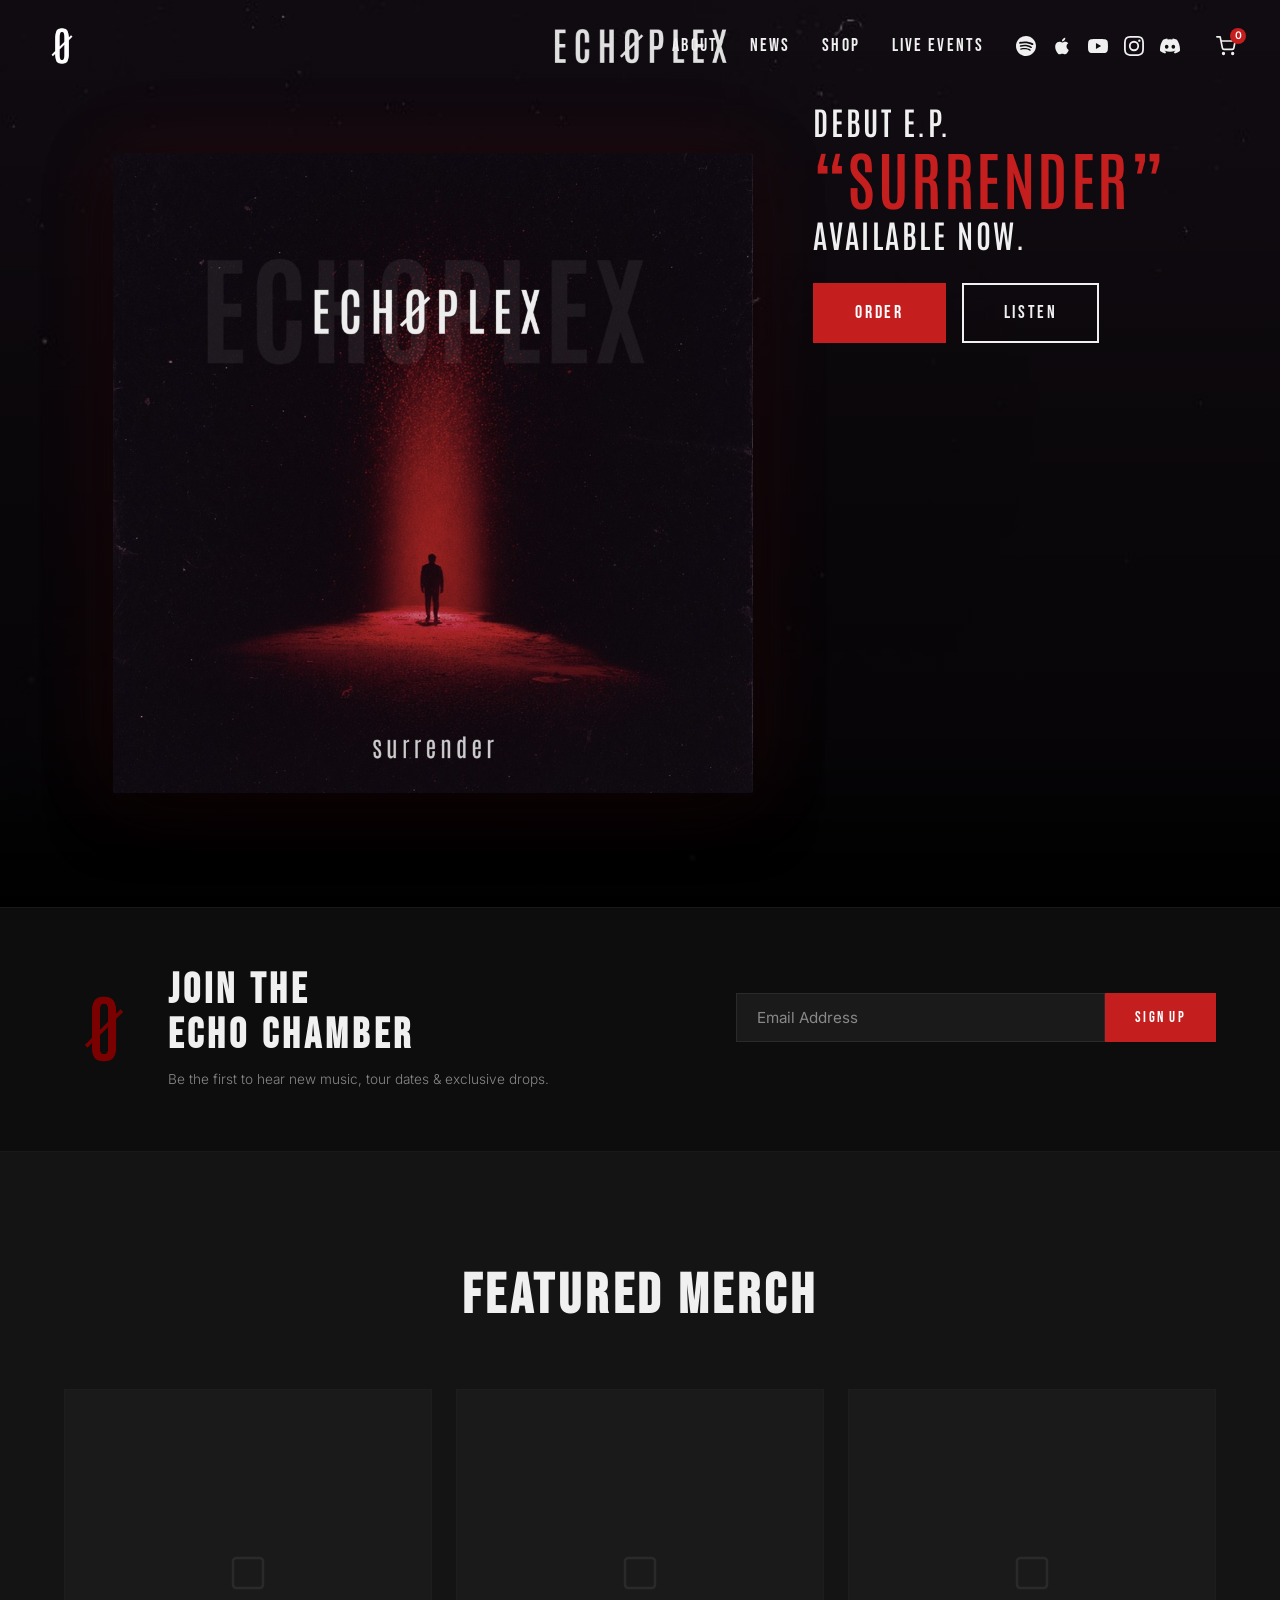
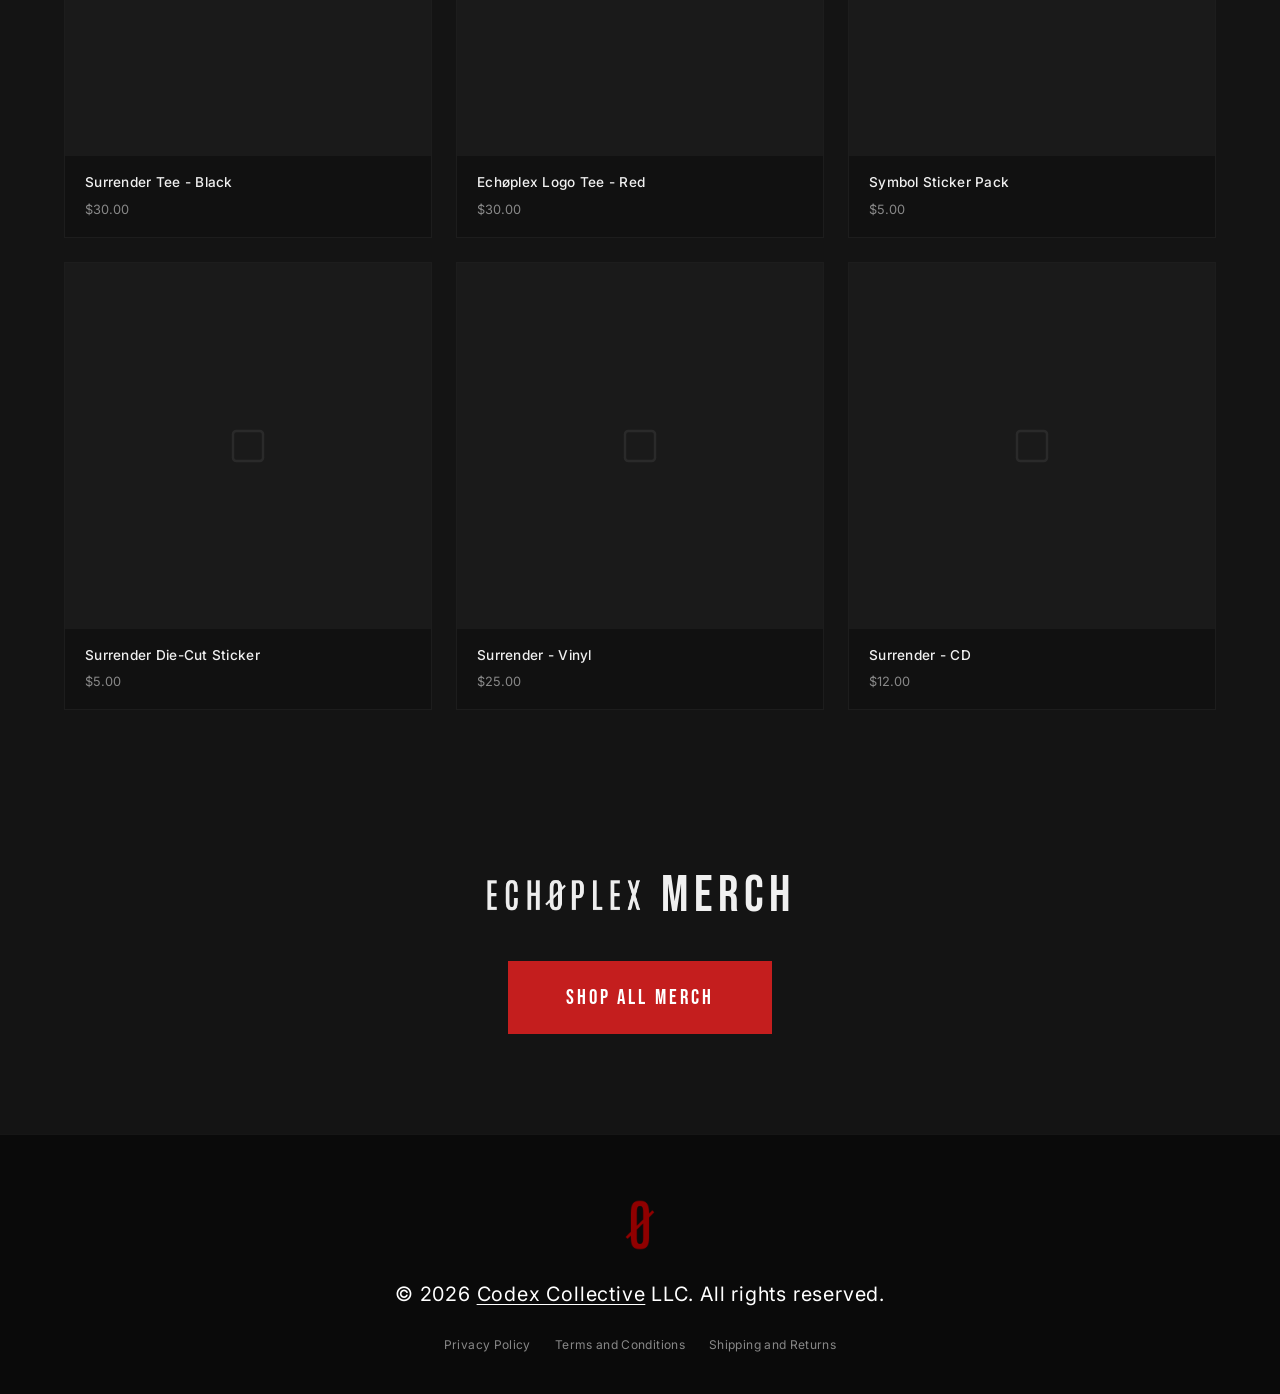
==== index.html @ 944c0898 "Update Discord links to Echo Chamber invite Co-authored-by: Cursor <cursoragent@cursor.com>" ====
<!DOCTYPE html>
<html lang="en">
<head>
  <meta charset="UTF-8">
  <meta name="viewport" content="width=device-width, initial-scale=1.0">
  <title>ECHØPLEX | Official Website</title>
  <meta name="description" content="ECHØPLEX - Debut E.P. 'Surrender' available now.">
  <link rel="icon" type="image/png" href="assets/symbol-logo.png">
  <link rel="preconnect" href="https://fonts.googleapis.com">
  <link rel="preconnect" href="https://fonts.gstatic.com" crossorigin>
  <link href="https://fonts.googleapis.com/css2?family=Antonio:wght@400;500;600;700&family=Inter:wght@300;400;500;600;700&family=Bebas+Neue&display=swap" rel="stylesheet">
  <link rel="stylesheet" href="css/style.css">
</head>
<body>

  <!-- Navigation -->
  <nav class="nav" id="nav">
    <div class="nav__logo">
      <a href="#"><img src="assets/symbol-logo.png" alt="Echøplex Symbol" class="nav__symbol"></a>
    </div>
    <div class="nav__center">
      <a href="#"><img src="assets/band-logo.png" alt="ECHØPLEX" class="nav__band-logo"></a>
    </div>
    <div class="nav__right">
      <ul class="nav__links">
        <li><a href="#" data-page="about">About</a></li>
        <li><a href="#" data-page="news">News</a></li>
        <li><a href="#" data-page="shop">Shop</a></li>
        <li><a href="#" data-page="events">Live Events</a></li>
      </ul>
      <div class="nav__socials">
        <a href="https://open.spotify.com/album/38xarzu0o4qIQT37YYgHBw" target="_blank" rel="noopener" aria-label="Spotify">
          <svg viewBox="0 0 24 24" fill="currentColor" width="20" height="20"><path d="M12 0C5.4 0 0 5.4 0 12s5.4 12 12 12 12-5.4 12-12S18.66 0 12 0zm5.521 17.34c-.24.359-.66.48-1.021.24-2.82-1.74-6.36-2.101-10.561-1.141-.418.122-.779-.179-.899-.539-.12-.421.18-.78.54-.9 4.56-1.021 8.52-.6 11.64 1.32.42.18.479.659.301 1.02zm1.44-3.3c-.301.42-.841.6-1.262.3-3.239-1.98-8.159-2.58-11.939-1.38-.479.12-1.02-.12-1.14-.6-.12-.48.12-1.021.6-1.141C9.6 9.9 15 10.561 18.72 12.84c.361.181.54.78.241 1.2zm.12-3.36C15.24 8.4 8.82 8.16 5.16 9.301c-.6.179-1.2-.181-1.38-.721-.18-.601.18-1.2.72-1.381 4.26-1.26 11.28-1.02 15.721 1.621.539.3.719 1.02.419 1.56-.299.421-1.02.599-1.559.3z"/></svg>
        </a>
        <a href="https://music.apple.com/us/album/surrender-ep/1879483796" target="_blank" rel="noopener" aria-label="Apple Music">
          <svg viewBox="0 0 24 24" fill="currentColor" width="20" height="20"><path d="M18.71 19.5c-.83 1.24-1.71 2.45-3.05 2.47-1.34.03-1.77-.79-3.29-.79-1.53 0-2 .77-3.27.82-1.31.05-2.3-1.32-3.14-2.53C4.25 17 2.94 12.45 4.7 9.39c.87-1.52 2.43-2.48 4.12-2.51 1.28-.02 2.5.87 3.29.87.78 0 2.26-1.07 3.8-.91.65.03 2.47.26 3.64 1.98-.09.06-2.17 1.28-2.15 3.81.03 3.02 2.65 4.03 2.68 4.04-.03.07-.42 1.44-1.38 2.83M13 3.5c.73-.83 1.94-1.46 2.94-1.5.13 1.17-.34 2.35-1.04 3.19-.69.85-1.83 1.51-2.95 1.42-.15-1.15.41-2.35 1.05-3.11z"/></svg>
        </a>
        <a href="https://www.youtube.com/@echoplex_music" target="_blank" rel="noopener" aria-label="YouTube">
          <svg viewBox="0 0 24 24" fill="currentColor" width="20" height="20"><path d="M23.498 6.186a3.016 3.016 0 00-2.122-2.136C19.505 3.545 12 3.545 12 3.545s-7.505 0-9.377.505A3.017 3.017 0 00.502 6.186C0 8.07 0 12 0 12s0 3.93.502 5.814a3.016 3.016 0 002.122 2.136c1.871.505 9.376.505 9.376.505s7.505 0 9.377-.505a3.015 3.015 0 002.122-2.136C24 15.93 24 12 24 12s0-3.93-.502-5.814zM9.545 15.568V8.432L15.818 12l-6.273 3.568z"/></svg>
        </a>
        <a href="https://www.instagram.com/echoplexmusicofficial/" target="_blank" rel="noopener" aria-label="Instagram">
          <svg viewBox="0 0 24 24" fill="currentColor" width="20" height="20"><path d="M12 2.163c3.204 0 3.584.012 4.85.07 3.252.148 4.771 1.691 4.919 4.919.058 1.265.069 1.645.069 4.849 0 3.205-.012 3.584-.069 4.849-.149 3.225-1.664 4.771-4.919 4.919-1.266.058-1.644.07-4.85.07-3.204 0-3.584-.012-4.849-.07-3.26-.149-4.771-1.699-4.919-4.92-.058-1.265-.07-1.644-.07-4.849 0-3.204.013-3.583.07-4.849.149-3.227 1.664-4.771 4.919-4.919 1.266-.057 1.645-.069 4.849-.069zM12 0C8.741 0 8.333.014 7.053.072 2.695.272.273 2.69.073 7.052.014 8.333 0 8.741 0 12c0 3.259.014 3.668.072 4.948.2 4.358 2.618 6.78 6.98 6.98C8.333 23.986 8.741 24 12 24c3.259 0 3.668-.014 4.948-.072 4.354-.2 6.782-2.618 6.979-6.98.059-1.28.073-1.689.073-4.948 0-3.259-.014-3.667-.072-4.947-.196-4.354-2.617-6.78-6.979-6.98C15.668.014 15.259 0 12 0zm0 5.838a6.162 6.162 0 100 12.324 6.162 6.162 0 000-12.324zM12 16a4 4 0 110-8 4 4 0 010 8zm6.406-11.845a1.44 1.44 0 100 2.881 1.44 1.44 0 000-2.881z"/></svg>
        </a>
        <a href="https://discord.gg/36GF5dfZ" target="_blank" rel="noopener" aria-label="Discord">
          <svg viewBox="0 0 24 24" fill="currentColor" width="20" height="20"><path d="M20.317 4.37a19.791 19.791 0 00-4.885-1.515.074.074 0 00-.079.037c-.21.375-.444.864-.608 1.25a18.27 18.27 0 00-5.487 0 12.64 12.64 0 00-.617-1.25.077.077 0 00-.079-.037A19.736 19.736 0 003.677 4.37a.07.07 0 00-.032.027C.533 9.046-.32 13.58.099 18.057a.082.082 0 00.031.057 19.9 19.9 0 005.993 3.03.078.078 0 00.084-.028c.462-.63.874-1.295 1.226-1.994a.076.076 0 00-.041-.106 13.107 13.107 0 01-1.872-.892.077.077 0 01-.008-.128 10.2 10.2 0 00.372-.292.074.074 0 01.077-.01c3.928 1.793 8.18 1.793 12.062 0a.074.074 0 01.078.01c.12.098.246.198.373.292a.077.077 0 01-.006.127 12.299 12.299 0 01-1.873.892.077.077 0 00-.041.107c.36.698.772 1.362 1.225 1.993a.076.076 0 00.084.028 19.839 19.839 0 006.002-3.03.077.077 0 00.032-.054c.5-5.177-.838-9.674-3.549-13.66a.061.061 0 00-.031-.03zM8.02 15.33c-1.183 0-2.157-1.085-2.157-2.419 0-1.333.956-2.419 2.157-2.419 1.21 0 2.176 1.096 2.157 2.42 0 1.333-.956 2.418-2.157 2.418zm7.975 0c-1.183 0-2.157-1.085-2.157-2.419 0-1.333.955-2.419 2.157-2.419 1.21 0 2.176 1.096 2.157 2.42 0 1.333-.946 2.418-2.157 2.418z"/></svg>
        </a>
      </div>
      <button class="nav__cart" id="cartToggle" aria-label="Shopping cart">
        <svg viewBox="0 0 24 24" fill="none" stroke="currentColor" stroke-width="2" stroke-linecap="round" stroke-linejoin="round" width="20" height="20"><circle cx="9" cy="21" r="1"/><circle cx="20" cy="21" r="1"/><path d="M1 1h4l2.68 13.39a2 2 0 002 1.61h9.72a2 2 0 002-1.61L23 6H6"/></svg>
        <span class="nav__cart-count" id="cartCount">0</span>
      </button>
      <button class="nav__hamburger" id="hamburger" aria-label="Toggle menu">
        <span></span>
        <span></span>
        <span></span>
      </button>
    </div>
  </nav>

  <!-- Mobile Menu Overlay -->
  <div class="mobile-menu" id="mobileMenu">
    <ul class="mobile-menu__links">
      <li><a href="#" data-page="about">About</a></li>
      <li><a href="#" data-page="news">News</a></li>
      <li><a href="#" data-page="shop">Shop</a></li>
      <li><a href="#" data-page="events">Live Events</a></li>
    </ul>
    <div class="mobile-menu__socials">
      <a href="https://open.spotify.com/album/38xarzu0o4qIQT37YYgHBw" target="_blank" rel="noopener" aria-label="Spotify">
        <svg viewBox="0 0 24 24" fill="currentColor" width="28" height="28"><path d="M12 0C5.4 0 0 5.4 0 12s5.4 12 12 12 12-5.4 12-12S18.66 0 12 0zm5.521 17.34c-.24.359-.66.48-1.021.24-2.82-1.74-6.36-2.101-10.561-1.141-.418.122-.779-.179-.899-.539-.12-.421.18-.78.54-.9 4.56-1.021 8.52-.6 11.64 1.32.42.18.479.659.301 1.02zm1.44-3.3c-.301.42-.841.6-1.262.3-3.239-1.98-8.159-2.58-11.939-1.38-.479.12-1.02-.12-1.14-.6-.12-.48.12-1.021.6-1.141C9.6 9.9 15 10.561 18.72 12.84c.361.181.54.78.241 1.2zm.12-3.36C15.24 8.4 8.82 8.16 5.16 9.301c-.6.179-1.2-.181-1.38-.721-.18-.601.18-1.2.72-1.381 4.26-1.26 11.28-1.02 15.721 1.621.539.3.719 1.02.419 1.56-.299.421-1.02.599-1.559.3z"/></svg>
      </a>
      <a href="https://music.apple.com/us/album/surrender-ep/1879483796" target="_blank" rel="noopener" aria-label="Apple Music">
        <svg viewBox="0 0 24 24" fill="currentColor" width="28" height="28"><path d="M18.71 19.5c-.83 1.24-1.71 2.45-3.05 2.47-1.34.03-1.77-.79-3.29-.79-1.53 0-2 .77-3.27.82-1.31.05-2.3-1.32-3.14-2.53C4.25 17 2.94 12.45 4.7 9.39c.87-1.52 2.43-2.48 4.12-2.51 1.28-.02 2.5.87 3.29.87.78 0 2.26-1.07 3.8-.91.65.03 2.47.26 3.64 1.98-.09.06-2.17 1.28-2.15 3.81.03 3.02 2.65 4.03 2.68 4.04-.03.07-.42 1.44-1.38 2.83M13 3.5c.73-.83 1.94-1.46 2.94-1.5.13 1.17-.34 2.35-1.04 3.19-.69.85-1.83 1.51-2.95 1.42-.15-1.15.41-2.35 1.05-3.11z"/></svg>
      </a>
      <a href="https://www.youtube.com/@echoplex_music" target="_blank" rel="noopener" aria-label="YouTube">
        <svg viewBox="0 0 24 24" fill="currentColor" width="28" height="28"><path d="M23.498 6.186a3.016 3.016 0 00-2.122-2.136C19.505 3.545 12 3.545 12 3.545s-7.505 0-9.377.505A3.017 3.017 0 00.502 6.186C0 8.07 0 12 0 12s0 3.93.502 5.814a3.016 3.016 0 002.122 2.136c1.871.505 9.376.505 9.376.505s7.505 0 9.377-.505a3.015 3.015 0 002.122-2.136C24 15.93 24 12 24 12s0-3.93-.502-5.814zM9.545 15.568V8.432L15.818 12l-6.273 3.568z"/></svg>
      </a>
      <a href="https://www.instagram.com/echoplexmusicofficial/" target="_blank" rel="noopener" aria-label="Instagram">
        <svg viewBox="0 0 24 24" fill="currentColor" width="28" height="28"><path d="M12 2.163c3.204 0 3.584.012 4.85.07 3.252.148 4.771 1.691 4.919 4.919.058 1.265.069 1.645.069 4.849 0 3.205-.012 3.584-.069 4.849-.149 3.225-1.664 4.771-4.919 4.919-1.266.058-1.644.07-4.85.07-3.204 0-3.584-.012-4.849-.07-3.26-.149-4.771-1.699-4.919-4.92-.058-1.265-.07-1.644-.07-4.849 0-3.204.013-3.583.07-4.849.149-3.227 1.664-4.771 4.919-4.919 1.266-.057 1.645-.069 4.849-.069zM12 0C8.741 0 8.333.014 7.053.072 2.695.272.273 2.69.073 7.052.014 8.333 0 8.741 0 12c0 3.259.014 3.668.072 4.948.2 4.358 2.618 6.78 6.98 6.98C8.333 23.986 8.741 24 12 24c3.259 0 3.668-.014 4.948-.072 4.354-.2 6.782-2.618 6.979-6.98.059-1.28.073-1.689.073-4.948 0-3.259-.014-3.667-.072-4.947-.196-4.354-2.617-6.78-6.979-6.98C15.668.014 15.259 0 12 0zm0 5.838a6.162 6.162 0 100 12.324 6.162 6.162 0 000-12.324zM12 16a4 4 0 110-8 4 4 0 010 8zm6.406-11.845a1.44 1.44 0 100 2.881 1.44 1.44 0 000-2.881z"/></svg>
      </a>
      <a href="https://discord.gg/36GF5dfZ" target="_blank" rel="noopener" aria-label="Discord">
        <svg viewBox="0 0 24 24" fill="currentColor" width="28" height="28"><path d="M20.317 4.37a19.791 19.791 0 00-4.885-1.515.074.074 0 00-.079.037c-.21.375-.444.864-.608 1.25a18.27 18.27 0 00-5.487 0 12.64 12.64 0 00-.617-1.25.077.077 0 00-.079-.037A19.736 19.736 0 003.677 4.37a.07.07 0 00-.032.027C.533 9.046-.32 13.58.099 18.057a.082.082 0 00.031.057 19.9 19.9 0 005.993 3.03.078.078 0 00.084-.028c.462-.63.874-1.295 1.226-1.994a.076.076 0 00-.041-.106 13.107 13.107 0 01-1.872-.892.077.077 0 01-.008-.128 10.2 10.2 0 00.372-.292.074.074 0 01.077-.01c3.928 1.793 8.18 1.793 12.062 0a.074.074 0 01.078.01c.12.098.246.198.373.292a.077.077 0 01-.006.127 12.299 12.299 0 01-1.873.892.077.077 0 00-.041.107c.36.698.772 1.362 1.225 1.993a.076.076 0 00.084.028 19.839 19.839 0 006.002-3.03.077.077 0 00.032-.054c.5-5.177-.838-9.674-3.549-13.66a.061.061 0 00-.031-.03zM8.02 15.33c-1.183 0-2.157-1.085-2.157-2.419 0-1.333.956-2.419 2.157-2.419 1.21 0 2.176 1.096 2.157 2.42 0 1.333-.956 2.418-2.157 2.418zm7.975 0c-1.183 0-2.157-1.085-2.157-2.419 0-1.333.955-2.419 2.157-2.419 1.21 0 2.176 1.096 2.157 2.42 0 1.333-.946 2.418-2.157 2.418z"/></svg>
      </a>
    </div>
  </div>

  <!-- ==================== HOMEPAGE ==================== -->
  <div id="homePage">

  <!-- Hero Section -->
  <section class="hero" id="hero">
    <div class="hero__bg">
      <img src="assets/hero-bg.png" alt="" class="hero__bg-img">
      <div class="hero__overlay"></div>
    </div>
    <div class="hero__content">
      <div class="hero__album">
        <img src="assets/album-cover.png" alt="Surrender E.P." class="hero__album-art">
      </div>
      <div class="hero__info">
        <p class="hero__callout">Debut E.P.<br><span class="hero__callout-title">&ldquo;Surrender&rdquo;</span><br>Available Now.</p>
        <div class="hero__buttons">
          <a href="#" class="btn btn--primary btn--pulse" data-page="shop">Order</a>
          <a href="https://lnk.to/echoplex-surrender" target="_blank" rel="noopener" class="btn btn--outline">Listen</a>
        </div>
        <div class="hero__spotify" id="media">
          <iframe style="border-radius:8px" src="https://open.spotify.com/embed/album/38xarzu0o4qIQT37YYgHBw?utm_source=generator&theme=0" width="100%" height="460" frameBorder="0" allowfullscreen="" allow="autoplay; clipboard-write; encrypted-media; fullscreen; picture-in-picture" loading="lazy"></iframe>
        </div>
      </div>
    </div>
  </section>

  <!-- Echo Chamber - Email Signup -->
  <section class="signup" id="signup">
    <div class="container">
      <div class="signup__inner">
        <div class="signup__left">
          <img src="assets/64tetra.png" alt="" class="signup__icon">
          <div class="signup__text">
            <h2 class="signup__title">Join the<br>Echo Chamber</h2>
            <p class="signup__subtitle">Be the first to hear new music, tour dates & exclusive drops.</p>
          </div>
        </div>
        <div class="signup__right">
          <form class="signup__form" id="signupForm">
            <div class="signup__form-row">
              <input type="email" placeholder="Email Address" class="signup__input" required>
              <button type="submit" class="btn btn--primary btn--sm">Sign Up</button>
            </div>
          </form>
          <p class="signup__confirmation" id="signupConfirmation">Welcome to the Echo Chamber.</p>
        </div>
      </div>
    </div>
  </section>

  <!-- Featured Merch -->
  <section class="merch" id="featuredMerch">
    <div class="container">
      <h2 class="section-title">Featured Merch</h2>
      <div class="merch__grid" id="featuredMerchGrid"></div>
    </div>
  </section>

  <!-- Merch Lockup -->
  <section class="merch-lockup">
    <div class="container">
      <div class="merch-lockup__inner">
        <div class="merch-lockup__brand">
          <img src="assets/band-logo.png" alt="ECHØPLEX" class="merch-lockup__logo">
          <span class="merch-lockup__text">Merch</span>
        </div>
        <a href="#" class="btn btn--primary btn--lg" id="shopAllBtn">Shop All Merch</a>
      </div>
    </div>
  </section>

  </div><!-- /homePage -->

  <!-- ==================== SHOP PAGE ==================== -->
  <div id="shopPage" class="shop-page" style="display:none;">
    <div class="container">
      <div class="shop-page__header">
        <h1 class="shop-page__title">Shop</h1>
        <div class="shop-page__filters">
          <button class="shop-filter active" data-filter="all">All</button>
          <button class="shop-filter" data-filter="apparel">Apparel</button>
          <button class="shop-filter" data-filter="stickers">Stickers</button>
          <button class="shop-filter" data-filter="music">Music</button>
        </div>
      </div>
      <div class="shop-page__config" id="shopifyConfig">
        <p><strong>Shopify not connected.</strong> Add your Storefront API credentials in <code>js/shopify.js</code> to load products from your store.</p>
      </div>
      <div class="shop-page__grid" id="shopGrid">
        <div class="shop-card" data-category="apparel">
          <div class="shop-card__img">
            <div class="merch__placeholder"><svg viewBox="0 0 24 24" fill="none" stroke="currentColor" stroke-width="1.5" width="40" height="40"><path d="M20.38 3.46L16 2 12 3.5 8 2 3.62 3.46a1 1 0 00-.62.94V20a1 1 0 001 1h16a1 1 0 001-1V4.4a1 1 0 00-.62-.94zM8 2v20M16 2v20"/></svg></div>
          </div>
          <div class="shop-card__info">
            <h3>Surrender Tee - Black</h3>
            <p class="shop-card__price">$30.00</p>
            <button class="btn btn--primary btn--sm shop-card__add" data-id="surrender-tee-black" data-name="Surrender Tee - Black" data-price="30.00">Add to Cart</button>
          </div>
        </div>
        <div class="shop-card" data-category="apparel">
          <div class="shop-card__img">
            <div class="merch__placeholder"><svg viewBox="0 0 24 24" fill="none" stroke="currentColor" stroke-width="1.5" width="40" height="40"><path d="M20.38 3.46L16 2 12 3.5 8 2 3.62 3.46a1 1 0 00-.62.94V20a1 1 0 001 1h16a1 1 0 001-1V4.4a1 1 0 00-.62-.94zM8 2v20M16 2v20"/></svg></div>
          </div>
          <div class="shop-card__info">
            <h3>Echøplex Logo Tee - Red</h3>
            <p class="shop-card__price">$30.00</p>
            <button class="btn btn--primary btn--sm shop-card__add" data-id="echoplex-logo-tee-red" data-name="Echøplex Logo Tee - Red" data-price="30.00">Add to Cart</button>
          </div>
        </div>
        <div class="shop-card" data-category="stickers">
          <div class="shop-card__img">
            <div class="merch__placeholder"><svg viewBox="0 0 24 24" fill="none" stroke="currentColor" stroke-width="1.5" width="40" height="40"><rect x="3" y="3" width="18" height="18" rx="2"/><path d="M3 3l18 18M21 3L3 21"/></svg></div>
          </div>
          <div class="shop-card__info">
            <h3>Symbol Sticker Pack</h3>
            <p class="shop-card__price">$5.00</p>
            <button class="btn btn--primary btn--sm shop-card__add" data-id="symbol-sticker-pack" data-name="Symbol Sticker Pack" data-price="5.00">Add to Cart</button>
          </div>
        </div>
        <div class="shop-card" data-category="stickers">
          <div class="shop-card__img">
            <div class="merch__placeholder"><svg viewBox="0 0 24 24" fill="none" stroke="currentColor" stroke-width="1.5" width="40" height="40"><rect x="3" y="3" width="18" height="18" rx="2"/><path d="M3 3l18 18M21 3L3 21"/></svg></div>
          </div>
          <div class="shop-card__info">
            <h3>Surrender Die-Cut Sticker</h3>
            <p class="shop-card__price">$5.00</p>
            <button class="btn btn--primary btn--sm shop-card__add" data-id="surrender-die-cut-sticker" data-name="Surrender Die-Cut Sticker" data-price="5.00">Add to Cart</button>
          </div>
        </div>
        <div class="shop-card" data-category="music">
          <div class="shop-card__img">
            <div class="merch__placeholder"><svg viewBox="0 0 24 24" fill="none" stroke="currentColor" stroke-width="1.5" width="40" height="40"><circle cx="12" cy="12" r="10"/><circle cx="12" cy="12" r="3"/></svg></div>
          </div>
          <div class="shop-card__info">
            <h3>Surrender - Vinyl</h3>
            <p class="shop-card__price">$25.00</p>
            <button class="btn btn--primary btn--sm shop-card__add" data-id="surrender-vinyl" data-name="Surrender - Vinyl" data-price="25.00">Add to Cart</button>
          </div>
        </div>
        <div class="shop-card" data-category="music">
          <div class="shop-card__img">
            <div class="merch__placeholder"><svg viewBox="0 0 24 24" fill="none" stroke="currentColor" stroke-width="1.5" width="40" height="40"><circle cx="12" cy="12" r="10"/><circle cx="12" cy="12" r="1"/></svg></div>
          </div>
          <div class="shop-card__info">
            <h3>Surrender - CD</h3>
            <p class="shop-card__price">$12.00</p>
            <button class="btn btn--primary btn--sm shop-card__add" data-id="surrender-cd" data-name="Surrender - CD" data-price="12.00">Add to Cart</button>
          </div>
        </div>
      </div>
    </div>
  </div><!-- /shopPage -->

  <!-- ==================== PRODUCT DETAIL PAGE ==================== -->
  <div id="productPage" class="pdp" style="display:none;">
    <div class="container">
      <nav class="pdp__breadcrumb">
        <a href="#" data-page="shop" class="pdp__back">Shop</a>
        <span>/</span>
        <span id="pdpBreadcrumbTitle">Product</span>
      </nav>
      <div class="pdp__layout">
        <div class="pdp__image" id="pdpImage">
          <div class="merch__placeholder">
            <svg viewBox="0 0 24 24" fill="none" stroke="currentColor" stroke-width="1.5" width="64" height="64"><rect x="3" y="3" width="18" height="18" rx="2"/></svg>
          </div>
        </div>
        <div class="pdp__details">
          <h1 class="pdp__title" id="pdpTitle">Product Name</h1>
          <p class="pdp__price" id="pdpPrice">$0.00</p>
          <div class="pdp__variants" id="pdpVariants" style="display:none;">
            <p class="pdp__variant-label">Size</p>
            <div class="pdp__variant-options" id="pdpVariantOptions"></div>
          </div>
          <div class="pdp__actions">
            <button class="btn btn--primary btn--lg pdp__add-to-cart" id="pdpAddToCart">Add to Cart</button>
          </div>
          <div class="pdp__description" id="pdpDescription"></div>
        </div>
      </div>
    </div>
  </div><!-- /productPage -->

  <!-- ==================== ABOUT PAGE ==================== -->
  <div id="aboutPage" class="about-page" style="display:none;">

    <!-- Bio Section -->
    <section class="about-bio">
      <div class="container">
        <div class="about-bio__layout">
          <div class="about-bio__photo">
            <img src="assets/band-photo.png" alt="Echøplex" loading="lazy">
          </div>
          <div class="about-bio__text">
            <h2>The Story</h2>
            <p>Echoplex fuses nu metal, industrial, '90s alternative, and modern metal into a sound that feels both familiar and forward-leaning. Their music reflects a world caught in recursive collapse—externally fractured, internally conflicted—while exploring the repeating cycles within society, humanity, and the self.</p>
            <p>Through Echoplex and their creative hub, Codex Collective, the project pursues evolution through sound—confronting chaos, extracting meaning, and moving toward ascension both musically and philosophically. The result is a body of work that sits at the intersection of analog instinct and digital consciousness.</p>
            <p>All lyrics written by Sammy Mata and Rob Hoyt. All music written, performed, and recorded by Echoplex.</p>
          </div>
        </div>
      </div>
    </section>

    <!-- Contact / Booking -->
    <section class="about-contact">
      <div class="container">
        <div class="about-contact__layout">
          <div class="about-contact__info">
            <h2>Contact &amp; Booking</h2>
            <div class="about-contact__row">
              <span class="about-contact__label">Booking</span>
              <a href="mailto:booking@echoplexmusic.com">booking@echoplexmusic.com</a>
            </div>
            <div class="about-contact__row">
              <span class="about-contact__label">Management</span>
              <a href="mailto:mgmt@codexcollectivemusic.com">mgmt@codexcollectivemusic.com</a>
            </div>
            <div class="about-contact__row">
              <span class="about-contact__label">Press</span>
              <a href="mailto:press@echoplexmusic.com">press@echoplexmusic.com</a>
            </div>
          </div>
          <div class="about-contact__epk">
            <p>Download the full Electronic Press Kit including hi-res photos, logos, and technical rider.</p>
            <a href="#" class="btn btn--primary">Download EPK</a>
          </div>
        </div>
      </div>
    </section>

    <!-- Members Section -->
    <section class="about-members">
      <div class="container">
        <h2 class="section-title">The Project</h2>
        <div class="about-members__grid about-members__grid--two">
          <div class="about-member">
            <div class="about-member__photo">
              <div class="about-member__placeholder">
                <svg viewBox="0 0 24 24" fill="none" stroke="currentColor" stroke-width="1.5" width="40" height="40"><circle cx="12" cy="10" r="4"/><path d="M4 22c0-4.42 3.58-8 8-8s8 3.58 8 8"/></svg>
              </div>
            </div>
            <h3>Sammy Mata</h3>
            <p>Vocals / Guitar / Programming</p>
          </div>
          <div class="about-member">
            <div class="about-member__photo">
              <div class="about-member__placeholder">
                <svg viewBox="0 0 24 24" fill="none" stroke="currentColor" stroke-width="1.5" width="40" height="40"><circle cx="12" cy="10" r="4"/><path d="M4 22c0-4.42 3.58-8 8-8s8 3.58 8 8"/></svg>
              </div>
            </div>
            <h3>Rob Hoyt</h3>
            <p>Vocals / Guitars / Bass / Drums / Programming / Synths</p>
          </div>
        </div>
      </div>
    </section>

    <!-- Stats -->
    <section class="about-stats">
      <div class="container">
        <div class="about-stats__grid">
          <div class="about-stat">
            <span class="about-stat__number">5,000</span>
            <span class="about-stat__label">Streams</span>
          </div>
          <div class="about-stat">
            <span class="about-stat__number">1</span>
            <span class="about-stat__label">Releases</span>
          </div>
          <div class="about-stat">
            <span class="about-stat__number">5</span>
            <span class="about-stat__label">Tracks</span>
          </div>
          <div class="about-stat">
            <span class="about-stat__number">2026</span>
            <span class="about-stat__label">Est.</span>
          </div>
        </div>
      </div>
    </section>

  </div><!-- /aboutPage -->

  <!-- ==================== NEWS PAGE ==================== -->
  <div id="newsPage" class="news-page" style="display:none;">
    <div class="container">
      <h1 class="news-page__title">News</h1>
      <div class="news-page__tabs">
        <button class="news-tab active" data-tab="feed">News</button>
        <button class="news-tab" data-tab="instagram">Instagram</button>
      </div>
      <div class="news-page__layout">
      <div class="news-feed" id="newsFeed">

        <!-- Post - Vinyl Announcement -->
        <article class="news-post">
          <div class="news-post__header">
            <img src="assets/symbol-logo.png" alt="" class="news-post__avatar">
            <div class="news-post__meta">
              <span class="news-post__author">ECHØPLEX</span>
              <span class="news-post__time">Feb 22, 2026</span>
            </div>
          </div>
          <div class="news-post__body">
            <p>Surrender Vinyl's will be ready to ship in April. We are taking orders now. The first run will be limited to 500 copies and will feature a secret bonus song on side B.</p>
          </div>
          <div class="news-post__media">
            <img src="assets/vinyl-promo.png" alt="Surrender Vinyl" loading="lazy">
          </div>
          <div class="news-post__cta">
            <a href="https://echoplexmusic.com/#product/surrender-vinyl" class="btn btn--primary">Order Vinyl</a>
          </div>
          <div class="news-post__reactions">
            <button class="news-reaction" data-type="heart">
              <svg viewBox="0 0 24 24" fill="none" stroke="currentColor" stroke-width="2" width="18" height="18"><path d="M20.84 4.61a5.5 5.5 0 00-7.78 0L12 5.67l-1.06-1.06a5.5 5.5 0 00-7.78 7.78l1.06 1.06L12 21.23l7.78-7.78 1.06-1.06a5.5 5.5 0 000-7.78z"/></svg>
              <span>0</span>
            </button>
            <button class="news-reaction news-reaction--comment" data-type="comment">
              <svg viewBox="0 0 24 24" fill="none" stroke="currentColor" stroke-width="2" width="18" height="18"><path d="M21 15a2 2 0 01-2 2H7l-4 4V5a2 2 0 012-2h14a2 2 0 012 2z"/></svg>
              <span>0</span>
            </button>
          </div>
          <div class="news-comments" style="display:none;">
            <div class="news-comment__input">
              <div class="news-comment__avatar"></div>
              <input type="text" placeholder="Write a reply...">
              <button class="btn btn--primary btn--sm">Reply</button>
            </div>
          </div>
        </article>

        <!-- Post - Debut EP Launch -->
        <article class="news-post">
          <div class="news-post__header">
            <img src="assets/symbol-logo.png" alt="" class="news-post__avatar">
            <div class="news-post__meta">
              <span class="news-post__author">ECHØPLEX</span>
              <span class="news-post__time">Feb 22, 2026</span>
            </div>
          </div>
          <div class="news-post__body">
            <p>Our debut E.P. is now live on Spotify, Apple Music and all your favorite streaming platforms. <a href="https://lnk.to/echoplex-surrender" target="_blank" rel="noopener">lnk.to/echoplex-surrender</a></p>
            <p>Visit our shop for our latest merch and be sure to join the Echo Chamber to get all the latest information before it hits our socials.</p>
          </div>
          <div class="news-post__media">
            <img src="assets/album-cover.png" alt="Surrender E.P. cover art" loading="lazy">
          </div>
          <div class="news-post__reactions">
            <button class="news-reaction" data-type="heart">
              <svg viewBox="0 0 24 24" fill="none" stroke="currentColor" stroke-width="2" width="18" height="18"><path d="M20.84 4.61a5.5 5.5 0 00-7.78 0L12 5.67l-1.06-1.06a5.5 5.5 0 00-7.78 7.78l1.06 1.06L12 21.23l7.78-7.78 1.06-1.06a5.5 5.5 0 000-7.78z"/></svg>
              <span>0</span>
            </button>
            <button class="news-reaction news-reaction--comment" data-type="comment">
              <svg viewBox="0 0 24 24" fill="none" stroke="currentColor" stroke-width="2" width="18" height="18"><path d="M21 15a2 2 0 01-2 2H7l-4 4V5a2 2 0 012-2h14a2 2 0 012 2z"/></svg>
              <span>0</span>
            </button>
          </div>
          <div class="news-comments" style="display:none;">
            <div class="news-comment__input">
              <div class="news-comment__avatar"></div>
              <input type="text" placeholder="Write a reply...">
              <button class="btn btn--primary btn--sm">Reply</button>
            </div>
          </div>
        </article>

      </div>
      <aside class="news-sidebar">
        <div class="news-sidebar__header">
          <svg viewBox="0 0 24 24" fill="currentColor" width="18" height="18"><path d="M12 2.163c3.204 0 3.584.012 4.85.07 3.252.148 4.771 1.691 4.919 4.919.058 1.265.069 1.645.069 4.849 0 3.205-.012 3.584-.069 4.849-.149 3.225-1.664 4.771-4.919 4.919-1.266.058-1.644.07-4.85.07-3.204 0-3.584-.012-4.849-.07-3.26-.149-4.771-1.699-4.919-4.92-.058-1.265-.07-1.644-.07-4.849 0-3.204.013-3.583.07-4.849.149-3.227 1.664-4.771 4.919-4.919 1.266-.057 1.645-.069 4.849-.069zM12 0C8.741 0 8.333.014 7.053.072 2.695.272.273 2.69.073 7.052.014 8.333 0 8.741 0 12c0 3.259.014 3.668.072 4.948.2 4.358 2.618 6.78 6.98 6.98C8.333 23.986 8.741 24 12 24c3.259 0 3.668-.014 4.948-.072 4.354-.2 6.782-2.618 6.979-6.98.059-1.28.073-1.689.073-4.948 0-3.259-.014-3.667-.072-4.947-.196-4.354-2.617-6.78-6.979-6.98C15.668.014 15.259 0 12 0zm0 5.838a6.162 6.162 0 100 12.324 6.162 6.162 0 000-12.324zM12 16a4 4 0 110-8 4 4 0 010 8zm6.406-11.845a1.44 1.44 0 100 2.881 1.44 1.44 0 000-2.881z"/></svg>
          <span>@echoplexmusicofficial</span>
          <a href="https://www.instagram.com/echoplexmusicofficial/" target="_blank" rel="noopener" class="news-sidebar__follow">Follow</a>
        </div>
        <div class="news-sidebar__embed">
          <script src="https://www.instagram.com/embed.js" async></script>
          <blockquote class="instagram-media" data-instgrm-permalink="https://www.instagram.com/echoplexmusicofficial/" data-instgrm-version="14" style="background:#000; border:0; border-radius:0; margin:0; max-width:100%; min-width:100%; padding:0; width:100%;"></blockquote>
        </div>
        <div class="news-sidebar__fallback">
          <a href="https://www.instagram.com/echoplexmusicofficial/" target="_blank" rel="noopener" class="news-sidebar__link">
            <div class="news-sidebar__placeholder">
              <svg viewBox="0 0 24 24" fill="currentColor" width="48" height="48" opacity="0.3"><path d="M12 2.163c3.204 0 3.584.012 4.85.07 3.252.148 4.771 1.691 4.919 4.919.058 1.265.069 1.645.069 4.849 0 3.205-.012 3.584-.069 4.849-.149 3.225-1.664 4.771-4.919 4.919-1.266.058-1.644.07-4.85.07-3.204 0-3.584-.012-4.849-.07-3.26-.149-4.771-1.699-4.919-4.92-.058-1.265-.07-1.644-.07-4.849 0-3.204.013-3.583.07-4.849.149-3.227 1.664-4.771 4.919-4.919 1.266-.057 1.645-.069 4.849-.069zM12 0C8.741 0 8.333.014 7.053.072 2.695.272.273 2.69.073 7.052.014 8.333 0 8.741 0 12c0 3.259.014 3.668.072 4.948.2 4.358 2.618 6.78 6.98 6.98C8.333 23.986 8.741 24 12 24c3.259 0 3.668-.014 4.948-.072 4.354-.2 6.782-2.618 6.979-6.98.059-1.28.073-1.689.073-4.948 0-3.259-.014-3.667-.072-4.947-.196-4.354-2.617-6.78-6.979-6.98C15.668.014 15.259 0 12 0zm0 5.838a6.162 6.162 0 100 12.324 6.162 6.162 0 000-12.324zM12 16a4 4 0 110-8 4 4 0 010 8zm6.406-11.845a1.44 1.44 0 100 2.881 1.44 1.44 0 000-2.881z"/></svg>
              <p>View on Instagram</p>
            </div>
          </a>
        </div>
      </aside>
      </div>
    </div>
  </div><!-- /newsPage -->

  <!-- ==================== LIVE EVENTS PAGE ==================== -->
  <div id="eventsPage" class="events-page" style="display:none;">
    <div class="container">
      <h1 class="events-page__title">Live Events</h1>
      <div class="events-page__empty">
        <div class="events-page__empty-icon">
          <svg viewBox="0 0 24 24" fill="none" stroke="currentColor" stroke-width="1.5" width="56" height="56"><rect x="3" y="4" width="18" height="18" rx="2" ry="2"/><line x1="16" y1="2" x2="16" y2="6"/><line x1="8" y1="2" x2="8" y2="6"/><line x1="3" y1="10" x2="21" y2="10"/></svg>
        </div>
        <h2>No Shows Announced Yet</h2>
        <p>Join the Echo Chamber to be the first to know when dates drop.</p>
        <a href="#" class="btn btn--primary" id="eventsSignupBtn">Join the Echo Chamber</a>
      </div>
      <div class="events-list" id="eventsList">
        <div class="event-row">
          <div class="event-row__date">
            <span class="event-row__month">TBA</span>
            <span class="event-row__day">--</span>
          </div>
          <div class="event-row__info">
            <h3>City &amp; Venue TBA</h3>
            <p>First live dates coming soon</p>
          </div>
          <div class="event-row__action">
            <span class="event-row__notify">Notify Me</span>
          </div>
        </div>
      </div>
    </div>
  </div><!-- /eventsPage -->

  <!-- ==================== PRIVACY POLICY PAGE ==================== -->
  <div id="privacyPage" class="legal-page" style="display:none;">
    <div class="container">
      <h1 class="legal-page__title">Privacy Policy</h1>
      <div class="legal-page__content">
        <p><strong>Last updated:</strong> February 2026</p>
        <h2>1. Information We Collect</h2>
        <p>We collect information you provide directly, such as your email address when joining the Echo Chamber mailing list, or your username when creating a profile to comment on news posts.</p>
        <h2>2. How We Use Your Information</h2>
        <p>We use the information we collect to send you updates about new music, tour dates, merch drops, and other Echøplex news. We do not sell or share your personal information with third parties for marketing purposes.</p>
        <h2>3. Cookies</h2>
        <p>Our website uses localStorage to save your cart contents, user profile, and site preferences. No third-party tracking cookies are used beyond those required by embedded services (Spotify, Shopify).</p>
        <h2>4. Third-Party Services</h2>
        <p>Our site integrates with Spotify (music player), Shopify (merchandise store), and social media platforms. These services have their own privacy policies governing their use of your data.</p>
        <h2>5. Contact</h2>
        <p>For privacy-related inquiries, contact us at <a href="mailto:press@echoplexmusic.com">press@echoplexmusic.com</a>.</p>
      </div>
    </div>
  </div>

  <!-- ==================== TERMS PAGE ==================== -->
  <div id="termsPage" class="legal-page" style="display:none;">
    <div class="container">
      <h1 class="legal-page__title">Terms and Conditions</h1>
      <div class="legal-page__content">
        <p><strong>Last updated:</strong> February 2026</p>
        <h2>1. Acceptance of Terms</h2>
        <p>By accessing and using this website, you accept and agree to be bound by these terms and conditions.</p>
        <h2>2. Intellectual Property</h2>
        <p>All content on this website — including music, artwork, logos, text, and design — is the property of Codex Collective LLC and is protected by copyright law. You may not reproduce, distribute, or create derivative works without written permission.</p>
        <h2>3. User Content</h2>
        <p>By posting comments on our News feed, you grant us a non-exclusive license to display your comments on the site. You are responsible for the content you post and agree not to post offensive, harmful, or illegal content.</p>
        <h2>4. Purchases</h2>
        <p>All merchandise purchases are processed through Shopify. By completing a purchase, you agree to Shopify's terms of service in addition to ours.</p>
        <h2>5. Limitation of Liability</h2>
        <p>This website is provided "as is" without warranties of any kind. Codex Collective LLC shall not be liable for any damages arising from the use of this website.</p>
        <h2>6. Contact</h2>
        <p>For questions about these terms, contact <a href="mailto:press@echoplexmusic.com">press@echoplexmusic.com</a>.</p>
      </div>
    </div>
  </div>

  <!-- ==================== SHIPPING PAGE ==================== -->
  <div id="shippingPage" class="legal-page" style="display:none;">
    <div class="container">
      <h1 class="legal-page__title">Shipping and Returns</h1>
      <div class="legal-page__content">
        <h2>Shipping</h2>
        <p>All orders are processed within 3-5 business days. Shipping times vary by location:</p>
        <ul>
          <li><strong>Domestic (US):</strong> 5-7 business days via USPS</li>
          <li><strong>International:</strong> 10-21 business days depending on destination</li>
        </ul>
        <p>Tracking information will be provided via email once your order ships.</p>
        <h2>Returns</h2>
        <p>We accept returns within 30 days of delivery for unworn, unwashed items in original condition. To initiate a return, contact us at the email below with your order number.</p>
        <h2>Exchanges</h2>
        <p>We offer exchanges for different sizes on apparel items, subject to availability. Contact us to arrange an exchange.</p>
        <h2>Damaged Items</h2>
        <p>If your order arrives damaged, please contact us within 7 days of delivery with photos of the damage and we will send a replacement.</p>
        <h2>Contact</h2>
        <p>For shipping or returns inquiries, email <a href="mailto:mgmt@codexcollectivemusic.com">mgmt@codexcollectivemusic.com</a>.</p>
      </div>
    </div>
  </div>

  <!-- Footer -->
  <footer class="footer">
    <div class="container">
      <div class="footer__inner">
        <img src="assets/footer-logo.png" alt="Echøplex" class="footer__logo">
        <p class="footer__copy">&copy; 2026 <a href="https://codexcollectivemusic.com" target="_blank" rel="noopener">Codex Collective</a> LLC. All rights reserved.</p>
        <div class="footer__links">
          <a href="#" data-page="privacy">Privacy Policy</a>
          <a href="#" data-page="terms">Terms and Conditions</a>
          <a href="#" data-page="shipping">Shipping and Returns</a>
        </div>
      </div>
    </div>
  </footer>

  <!-- Username Signup Panel -->
  <div class="user-overlay" id="userOverlay"></div>
  <aside class="user-panel" id="userPanel">
    <div class="user-panel__header">
      <h2>Create Your Profile</h2>
      <button class="user-panel__close" id="userPanelClose" aria-label="Close">
        <svg viewBox="0 0 24 24" fill="none" stroke="currentColor" stroke-width="2" stroke-linecap="round" stroke-linejoin="round" width="24" height="24"><path d="M18 6L6 18M6 6l12 12"/></svg>
      </button>
    </div>
    <div class="user-panel__body">
      <p class="user-panel__desc">Choose a username to join the conversation.</p>
      <form class="user-panel__form" id="userForm">
        <div class="user-panel__field">
          <label for="userUsername">Username</label>
          <input type="text" id="userUsername" placeholder="your_name" required>
        </div>
        <div class="user-panel__field">
          <label for="userEmail">Email</label>
          <input type="email" id="userEmail" placeholder="you@email.com" required>
        </div>
        <button type="submit" class="btn btn--primary btn--lg user-panel__save">Save</button>
      </form>
    </div>
  </aside>

  <!-- Cart Side Panel -->
  <div class="cart-overlay" id="cartOverlay"></div>
  <aside class="cart-panel" id="cartPanel">
    <div class="cart-panel__header">
      <h2>Your Cart</h2>
      <button class="cart-panel__close" id="cartClose" aria-label="Close cart">
        <svg viewBox="0 0 24 24" fill="none" stroke="currentColor" stroke-width="2" stroke-linecap="round" stroke-linejoin="round" width="24" height="24"><path d="M18 6L6 18M6 6l12 12"/></svg>
      </button>
    </div>
    <div class="cart-panel__body" id="cartBody">
      <div class="cart-panel__empty">
        <svg viewBox="0 0 24 24" fill="none" stroke="currentColor" stroke-width="1.5" stroke-linecap="round" stroke-linejoin="round" width="48" height="48"><circle cx="9" cy="21" r="1"/><circle cx="20" cy="21" r="1"/><path d="M1 1h4l2.68 13.39a2 2 0 002 1.61h9.72a2 2 0 002-1.61L23 6H6"/></svg>
        <p>Your cart is empty</p>
        <a href="#shop" class="btn btn--primary btn--sm" id="cartShopBtn">Shop Now</a>
      </div>
    </div>
    <div class="cart-panel__footer" id="cartFooter" style="display: none;">
      <div class="cart-panel__total">
        <span>Total</span>
        <span id="cartTotal">$0.00</span>
      </div>
      <a href="#" class="btn btn--primary btn--lg cart-panel__checkout">Checkout</a>
    </div>
  </aside>

  <script src="js/shopify.js"></script>
  <script src="js/main.js"></script>
</body>
</html>
---- css/style.css ----
/* ============================================
   ECHØPLEX — Official Website Styles
   Color Theme: Red (#c41e1e) & Black (#0a0a0a)
   ============================================ */

:root {
  --red: #c41e1e;
  --red-dark: #8b1515;
  --red-glow: #e63333;
  --black: #0a0a0a;
  --black-light: #141414;
  --black-card: #111111;
  --gray-dark: #1a1a1a;
  --gray-mid: #2a2a2a;
  --gray: #888;
  --gray-light: #bbb;
  --white: #f0f0f0;
  --white-pure: #ffffff;
  --font-body: 'Inter', -apple-system, BlinkMacSystemFont, sans-serif;
  --font-display: 'Bebas Neue', Impact, sans-serif;
  --transition: 0.3s cubic-bezier(0.25, 0.46, 0.45, 0.94);
  --transition-slow: 0.6s cubic-bezier(0.25, 0.46, 0.45, 0.94);
}

*, *::before, *::after {
  margin: 0;
  padding: 0;
  box-sizing: border-box;
}

html {
  scroll-behavior: smooth;
  -webkit-font-smoothing: antialiased;
  -moz-osx-font-smoothing: grayscale;
}

body {
  font-family: var(--font-body);
  background-color: var(--black);
  color: var(--white);
  line-height: 1.6;
  overflow-x: hidden;
}

a {
  color: inherit;
  text-decoration: none;
}

img {
  max-width: 100%;
  height: auto;
  display: block;
}

.container {
  width: 100%;
  max-width: 1200px;
  margin: 0 auto;
  padding: 0 24px;
}

.section-title {
  font-family: var(--font-display);
  font-size: clamp(2rem, 5vw, 3.5rem);
  letter-spacing: 0.08em;
  text-transform: uppercase;
  text-align: center;
  margin-bottom: 48px;
  color: var(--white);
}

/* ============================================
   BUTTONS
   ============================================ */

.btn {
  display: inline-flex;
  align-items: center;
  justify-content: center;
  font-family: var(--font-display);
  font-size: 1.1rem;
  letter-spacing: 0.15em;
  text-transform: uppercase;
  padding: 14px 40px;
  border: 2px solid transparent;
  border-radius: 0;
  cursor: pointer;
  transition: var(--transition);
  position: relative;
  overflow: hidden;
  white-space: nowrap;
}

.btn--primary {
  background: var(--red);
  color: var(--white-pure);
  border-color: var(--red);
}

.btn--pulse {
  animation: pulseGlow 2s ease-in-out infinite;
}

.btn--pulse:hover {
  animation: none;
}

.btn--primary:hover {
  background: var(--red-glow);
  border-color: var(--red-glow);
  box-shadow: 0 0 30px rgba(196, 30, 30, 0.4);
  transform: translateY(-2px);
}

.btn--outline {
  background: transparent;
  color: var(--white);
  border-color: var(--white);
}

.btn--outline:hover {
  background: var(--white);
  color: var(--black);
  transform: translateY(-2px);
}

.btn--sm {
  padding: 12px 28px;
  font-size: 0.95rem;
}

.btn--lg {
  padding: 18px 56px;
  font-size: 1.3rem;
}

/* ============================================
   NAVIGATION
   ============================================ */

.nav {
  position: fixed;
  top: 0;
  left: 0;
  right: 0;
  z-index: 1000;
  display: flex;
  align-items: center;
  justify-content: space-between;
  padding: 24px 40px;
  transition: var(--transition);
  background: transparent;
}

.nav--scrolled {
  background: rgba(10, 10, 10, 0.95);
  backdrop-filter: blur(20px);
  -webkit-backdrop-filter: blur(20px);
  padding: 18px 40px;
  box-shadow: 0 2px 40px rgba(0, 0, 0, 0.5);
}

.nav__logo {
  z-index: 1001;
  flex: 1;
}

.nav__symbol {
  width: 44px;
  height: 44px;
  transition: var(--transition);
}

.nav__symbol:hover {
  filter: drop-shadow(0 0 8px rgba(196, 30, 30, 0.6));
}

.nav__center {
  position: absolute;
  left: 50%;
  top: 50%;
  transform: translate(-50%, -50%);
  z-index: 1001;
}

.nav__center a {
  display: block;
  height: 56px;
  aspect-ratio: 1024 / 300;
  background: var(--white);
  -webkit-mask-image: url(../assets/band-logo.png);
  mask-image: url(../assets/band-logo.png);
  -webkit-mask-size: contain;
  mask-size: contain;
  -webkit-mask-repeat: no-repeat;
  mask-repeat: no-repeat;
  -webkit-mask-position: center;
  mask-position: center;
  -webkit-mask-mode: luminance;
  mask-mode: luminance;
  transition: var(--transition);
}

.nav__center a:hover {
  background: var(--red-glow);
}

.nav__band-logo {
  display: none;
}

.nav__right {
  display: flex;
  align-items: center;
  gap: 32px;
  flex: 1;
  justify-content: flex-end;
}

.nav__links {
  list-style: none;
  display: flex;
  gap: 32px;
}

.nav__links a {
  font-family: var(--font-display);
  font-size: 1.1rem;
  letter-spacing: 0.12em;
  text-transform: uppercase;
  color: var(--white);
  position: relative;
  transition: var(--transition);
}

.nav__links a::after {
  content: '';
  position: absolute;
  bottom: -4px;
  left: 0;
  width: 0;
  height: 2px;
  background: var(--red);
  transition: var(--transition);
}

.nav__links a:hover,
.nav__links a.active {
  color: var(--red-glow);
}

.nav__links a:hover::after,
.nav__links a.active::after {
  width: 100%;
}

.mobile-menu__links a.active {
  color: var(--red-glow);
}

.nav__socials {
  display: flex;
  align-items: center;
  gap: 16px;
}

.nav__socials a {
  color: var(--white);
  transition: var(--transition);
  display: flex;
  align-items: center;
}

.nav__socials a:hover {
  color: var(--red-glow);
  transform: translateY(-2px);
}

.nav__hamburger {
  display: none;
  flex-direction: column;
  gap: 5px;
  background: none;
  border: none;
  cursor: pointer;
  padding: 4px;
  z-index: 1001;
}

.nav__hamburger span {
  width: 24px;
  height: 2px;
  background: var(--white);
  transition: var(--transition);
  transform-origin: center;
}

.nav__hamburger.active span:nth-child(1) {
  transform: rotate(45deg) translate(5px, 5px);
}

.nav__hamburger.active span:nth-child(2) {
  opacity: 0;
}

.nav__hamburger.active span:nth-child(3) {
  transform: rotate(-45deg) translate(5px, -5px);
}

/* Cart Button */
.nav__cart {
  display: flex;
  align-items: center;
  gap: 4px;
  background: none;
  border: none;
  color: var(--white);
  cursor: pointer;
  padding: 4px;
  position: relative;
  transition: var(--transition);
  z-index: 1001;
}

.nav__cart:hover {
  color: var(--red-glow);
}

.nav__cart-count {
  font-family: var(--font-body);
  font-size: 0.65rem;
  font-weight: 600;
  background: var(--red);
  color: var(--white-pure);
  width: 16px;
  height: 16px;
  border-radius: 50%;
  display: flex;
  align-items: center;
  justify-content: center;
  position: absolute;
  top: -4px;
  right: -6px;
}

/* Mobile Menu */
.mobile-menu {
  position: fixed;
  inset: 0;
  z-index: 999;
  background: rgba(10, 10, 10, 0.98);
  backdrop-filter: blur(30px);
  display: flex;
  flex-direction: column;
  align-items: center;
  justify-content: center;
  gap: 48px;
  opacity: 0;
  visibility: hidden;
  transition: var(--transition-slow);
}

.mobile-menu.active {
  opacity: 1;
  visibility: visible;
}

.mobile-menu__links {
  list-style: none;
  display: flex;
  flex-direction: column;
  align-items: center;
  gap: 24px;
}

.mobile-menu__links a {
  font-family: var(--font-display);
  font-size: 2.5rem;
  letter-spacing: 0.15em;
  text-transform: uppercase;
  color: var(--white);
  transition: var(--transition);
}

.mobile-menu__links a:hover {
  color: var(--red-glow);
}

.mobile-menu__socials {
  display: flex;
  gap: 24px;
}

.mobile-menu__socials a {
  color: var(--gray);
  transition: var(--transition);
}

.mobile-menu__socials a:hover {
  color: var(--red-glow);
}

/* ============================================
   HERO SECTION
   ============================================ */

.hero {
  position: relative;
  width: 100%;
  min-height: 80vh;
  display: flex;
  align-items: center;
  justify-content: center;
  overflow: hidden;
}

.hero__bg {
  position: absolute;
  inset: 0;
  z-index: 0;
}

.hero__bg-img {
  width: 100%;
  height: 100%;
  object-fit: cover;
  object-position: center center;
  image-rendering: -webkit-optimize-contrast;
  image-rendering: crisp-edges;
}

.hero__overlay {
  position: absolute;
  inset: 0;
  background: linear-gradient(to bottom, transparent 0%, rgba(0, 0, 0, 0.6) 80%, #000000 100%);
}

.hero__content {
  position: relative;
  z-index: 1;
  display: flex;
  flex-direction: row;
  align-items: center;
  justify-content: center;
  width: 100%;
  max-width: 1100px;
  margin: 0 auto;
  padding: 100px 48px 60px;
  gap: 60px;
  animation: fadeInUp 1.2s ease-out;
}

.hero__album {
  position: relative;
  flex-shrink: 0;
}

.hero__album-art {
  width: min(720px, 50vw);
  border-radius: 2px;
  box-shadow:
    0 20px 60px rgba(0, 0, 0, 0.6),
    0 0 80px rgba(196, 30, 30, 0.15);
  transition: var(--transition-slow);
}

.hero__album-art:hover {
  transform: scale(1.03);
  box-shadow:
    0 30px 80px rgba(0, 0, 0, 0.7),
    0 0 120px rgba(196, 30, 30, 0.25);
}

.hero__info {
  display: flex;
  flex-direction: column;
  align-items: flex-start;
  gap: 28px;
}

.hero__callout {
  font-family: 'Antonio', sans-serif;
  font-weight: 600;
  font-size: clamp(1.4rem, 2.5vw, 2rem);
  letter-spacing: 0.08em;
  text-transform: uppercase;
  color: var(--white);
  line-height: 1.3;
}

.hero__callout-title {
  font-size: 2em;
  color: var(--red);
  line-height: 1.1;
}

.hero__buttons {
  display: flex;
  gap: 16px;
  flex-wrap: wrap;
}

.hero__spotify {
  width: 100%;
  margin-top: 8px;
}

.spotify__placeholder--compact {
  display: flex;
  flex-direction: row;
  align-items: center;
  gap: 12px;
  padding: 16px 20px;
  background: rgba(255, 255, 255, 0.05);
  border: 1px solid rgba(255, 255, 255, 0.08);
  border-radius: 8px;
  color: var(--gray);
}

.spotify__placeholder--compact svg {
  opacity: 0.5;
  flex-shrink: 0;
}

.spotify__placeholder--compact p {
  font-family: var(--font-body);
  font-size: 0.85rem;
  color: var(--gray-light);
  letter-spacing: 0.02em;
}


/* ============================================
   EMAIL SIGNUP (ECHO CHAMBER)
   ============================================ */

.signup {
  padding: 60px 0;
  background: #0d0d0d;
  position: relative;
  border-top: 1px solid rgba(255, 255, 255, 0.05);
  border-bottom: 1px solid rgba(255, 255, 255, 0.05);
}

.signup__inner {
  display: flex;
  align-items: center;
  justify-content: space-between;
  gap: 48px;
}

.signup__left {
  flex-shrink: 0;
  display: flex;
  align-items: center;
  gap: 24px;
}

.signup__icon {
  width: 80px;
  height: 80px;
  flex-shrink: 0;
  opacity: 0.85;
}

.signup__title {
  font-family: var(--font-display);
  font-size: clamp(1.8rem, 4vw, 2.6rem);
  letter-spacing: 0.1em;
  text-transform: uppercase;
  color: var(--white);
  line-height: 1.1;
  margin-bottom: 10px;
}

.signup__subtitle {
  color: var(--gray);
  font-size: 0.85rem;
  font-weight: 300;
  line-height: 1.6;
}

.signup__right {
  flex: 1;
  max-width: 480px;
}

.signup__form {
  width: 100%;
}

.signup__form-row {
  display: flex;
  gap: 0;
  width: 100%;
}

.signup__input {
  flex: 1;
  padding: 14px 20px;
  background: var(--gray-dark);
  border: 1px solid var(--gray-mid);
  color: var(--white);
  font-family: var(--font-body);
  font-size: 0.95rem;
  outline: none;
  transition: var(--transition);
}

.signup__input::placeholder {
  color: var(--gray);
}

.signup__input:focus {
  border-color: var(--red);
  box-shadow: 0 0 0 1px var(--red), 0 0 20px rgba(196, 30, 30, 0.15);
}

.signup__form .btn {
  border-radius: 0;
  flex-shrink: 0;
}

.signup__confirmation {
  color: var(--red-glow);
  font-size: 0.9rem;
  font-weight: 500;
  letter-spacing: 0.05em;
  opacity: 0;
  transform: translateY(8px);
  transition: var(--transition);
  pointer-events: none;
}

.signup__confirmation.show {
  opacity: 1;
  transform: translateY(0);
}


/* ============================================
   FEATURED MERCH
   ============================================ */

.merch {
  padding: 100px 0 80px;
  background: var(--black-light);
}

.merch__grid {
  display: grid;
  grid-template-columns: repeat(3, 1fr);
  gap: 24px;
}

.merch__item {
  display: block;
  background: var(--black-card);
  border: 1px solid rgba(255, 255, 255, 0.05);
  overflow: hidden;
  transition: var(--transition);
  cursor: pointer;
}

.merch__item:hover {
  border-color: rgba(196, 30, 30, 0.3);
  transform: translateY(-4px);
  box-shadow: 0 20px 40px rgba(0, 0, 0, 0.4);
}

.merch__img-wrap {
  position: relative;
  aspect-ratio: 1;
  overflow: hidden;
  background: var(--gray-dark);
}

.merch__placeholder {
  width: 100%;
  height: 100%;
  display: flex;
  align-items: center;
  justify-content: center;
  color: var(--gray-mid);
  transition: var(--transition);
}

.merch__item:hover .merch__placeholder {
  color: var(--gray);
}

.merch__info {
  padding: 16px 20px;
}

.merch__info h3 {
  font-family: var(--font-body);
  font-size: 0.85rem;
  font-weight: 500;
  letter-spacing: 0.02em;
  color: var(--white);
  margin-bottom: 6px;
}

.merch__info p {
  font-size: 0.8rem;
  color: var(--gray);
  font-weight: 400;
}

/* ============================================
   MERCH LOCKUP
   ============================================ */

.merch-lockup {
  padding: 80px 0 100px;
  background: var(--black-light);
}

.merch-lockup__inner {
  display: flex;
  flex-direction: column;
  align-items: center;
  gap: 40px;
}

.merch-lockup__brand {
  display: flex;
  align-items: center;
  gap: 20px;
}

.merch-lockup__logo {
  height: 50px;
  width: auto;
  filter: brightness(1);
  mix-blend-mode: lighten;
}

.merch-lockup__text {
  font-family: var(--font-display);
  font-size: 3.2rem;
  letter-spacing: 0.1em;
  text-transform: uppercase;
  color: var(--white);
  line-height: 1;
}

/* ============================================
   SHOP PAGE
   ============================================ */

.shop-page {
  padding: 120px 0 80px;
  min-height: 100vh;
  background: var(--black);
}

.shop-page__header {
  display: flex;
  align-items: center;
  justify-content: space-between;
  margin-bottom: 40px;
  flex-wrap: wrap;
  gap: 24px;
}

.shop-page__title {
  font-family: var(--font-display);
  font-size: clamp(2.5rem, 6vw, 4rem);
  letter-spacing: 0.08em;
  text-transform: uppercase;
  color: var(--white);
}

.shop-page__filters {
  display: flex;
  gap: 8px;
  flex-wrap: wrap;
}

.shop-filter {
  font-family: var(--font-display);
  font-size: 0.95rem;
  letter-spacing: 0.1em;
  text-transform: uppercase;
  padding: 8px 20px;
  background: transparent;
  border: 1px solid var(--gray-mid);
  color: var(--gray);
  cursor: pointer;
  transition: var(--transition);
}

.shop-filter:hover {
  border-color: var(--gray);
  color: var(--white);
}

.shop-filter.active {
  background: var(--red);
  border-color: var(--red);
  color: var(--white-pure);
}

.shop-page__config {
  padding: 16px 24px;
  background: rgba(196, 30, 30, 0.08);
  border: 1px solid rgba(196, 30, 30, 0.2);
  border-radius: 4px;
  margin-bottom: 32px;
  font-size: 0.85rem;
  color: var(--gray-light);
}

.shop-page__config code {
  background: rgba(255, 255, 255, 0.08);
  padding: 2px 6px;
  border-radius: 3px;
  font-size: 0.8rem;
}

.shop-page__config.hidden {
  display: none;
}

.shop-page__grid {
  display: grid;
  grid-template-columns: repeat(3, 1fr);
  gap: 24px;
}

.shop-card {
  background: var(--black-card);
  border: 1px solid rgba(255, 255, 255, 0.05);
  overflow: hidden;
  transition: var(--transition);
}

.shop-card:hover {
  border-color: rgba(196, 30, 30, 0.3);
  transform: translateY(-4px);
  box-shadow: 0 20px 40px rgba(0, 0, 0, 0.4);
}

.shop-card.hidden {
  display: none;
}

.shop-card__img {
  aspect-ratio: 1;
  background: var(--gray-dark);
  overflow: hidden;
  display: flex;
  align-items: center;
  justify-content: center;
}

.shop-card__img img {
  width: 100%;
  height: 100%;
  object-fit: cover;
}

.shop-card__info {
  padding: 20px;
  display: flex;
  flex-direction: column;
  gap: 8px;
}

.shop-card__info h3 {
  font-family: var(--font-body);
  font-size: 0.9rem;
  font-weight: 500;
  color: var(--white);
}

.shop-card__price {
  font-size: 0.85rem;
  color: var(--gray);
  font-weight: 400;
}

.shop-card__add {
  margin-top: 8px;
  width: 100%;
}

/* ============================================
   ABOUT PAGE
   ============================================ */

.about-page {
  background: var(--black);
}

/* About Hero */
.about-hero {
  position: relative;
  min-height: 50vh;
  display: flex;
  align-items: center;
  justify-content: center;
  background: var(--black);
  overflow: hidden;
}

.about-hero__overlay {
  position: absolute;
  inset: 0;
  background: radial-gradient(ellipse at center, rgba(80, 10, 10, 0.3) 0%, var(--black) 70%);
}

.about-hero__content {
  position: relative;
  z-index: 1;
  text-align: center;
  display: flex;
  flex-direction: column;
  align-items: center;
  gap: 16px;
  padding: 120px 24px 60px;
  animation: fadeInUp 1s ease-out;
}

.about-hero__symbol {
  width: 64px;
  height: 64px;
  opacity: 0.6;
}

.about-hero__title {
  font-family: var(--font-display);
  font-size: clamp(3rem, 8vw, 6rem);
  letter-spacing: 0.15em;
  color: var(--white);
}

.about-hero__tagline {
  font-family: 'Antonio', sans-serif;
  font-size: clamp(1rem, 2.5vw, 1.4rem);
  color: var(--gray);
  letter-spacing: 0.08em;
  font-weight: 300;
}

/* About Top (Symbol + Stats) */
.about-top {
  padding: 140px 0 60px;
}

.about-top__symbol {
  text-align: center;
  margin-bottom: 48px;
}

.about-top__logo {
  width: 48px;
  height: 48px;
  opacity: 0.6;
}

/* Bio Section */
.about-bio {
  padding: 140px 0 100px;
}

.about-bio__layout {
  display: grid;
  grid-template-columns: 1fr 1fr;
  gap: 60px;
  align-items: center;
}

.about-bio__photo {
  background: var(--gray-dark);
  border: 1px solid rgba(255, 255, 255, 0.05);
  overflow: hidden;
  line-height: 0;
}

.about-bio__photo img {
  width: 100%;
  height: auto;
  display: block;
}

.about-bio__placeholder {
  width: 100%;
  height: 100%;
  display: flex;
  flex-direction: column;
  align-items: center;
  justify-content: center;
  gap: 12px;
  color: var(--gray-mid);
}

.about-bio__placeholder span {
  font-size: 0.8rem;
  text-transform: uppercase;
  letter-spacing: 0.1em;
}

.about-bio__text h2 {
  font-family: var(--font-display);
  font-size: 2.4rem;
  letter-spacing: 0.08em;
  text-transform: uppercase;
  color: var(--white);
  margin-bottom: 24px;
}

.about-bio__text p {
  font-size: 0.95rem;
  color: var(--gray-light);
  line-height: 1.9;
  margin-bottom: 16px;
}

/* Members */
.about-members {
  padding: 80px 0;
  background: var(--black-light);
}

.about-members__grid {
  display: grid;
  grid-template-columns: repeat(3, 1fr);
  gap: 32px;
}

.about-members__grid--two {
  grid-template-columns: repeat(2, 1fr);
  max-width: 700px;
  margin: 0 auto;
}

.about-member {
  text-align: center;
}

.about-member__photo {
  aspect-ratio: 1;
  background: var(--gray-dark);
  border: 1px solid rgba(255, 255, 255, 0.05);
  margin-bottom: 20px;
  overflow: hidden;
}

.about-member__placeholder {
  width: 100%;
  height: 100%;
  display: flex;
  align-items: center;
  justify-content: center;
  color: var(--gray-mid);
}

.about-member h3 {
  font-family: var(--font-body);
  font-size: 1rem;
  font-weight: 600;
  color: var(--white);
  margin-bottom: 4px;
}

.about-member p {
  font-size: 0.85rem;
  color: var(--gray);
  text-transform: uppercase;
  letter-spacing: 0.06em;
}

/* Stats */
.about-stats {
  padding: 60px 0;
  border-top: 1px solid rgba(255, 255, 255, 0.05);
  border-bottom: 1px solid rgba(255, 255, 255, 0.05);
}

.about-stats__grid {
  display: grid;
  grid-template-columns: repeat(4, 1fr);
  gap: 24px;
  text-align: center;
}

.about-stat__number {
  display: block;
  font-family: var(--font-display);
  font-size: clamp(2rem, 4vw, 3.2rem);
  color: var(--red);
  letter-spacing: 0.05em;
}

.about-stat__label {
  display: block;
  font-size: 0.8rem;
  color: var(--gray);
  text-transform: uppercase;
  letter-spacing: 0.1em;
  margin-top: 4px;
}

/* Contact */
.about-contact {
  padding: 100px 0;
}

.about-contact__layout {
  display: grid;
  grid-template-columns: 1fr 1fr;
  gap: 60px;
  align-items: start;
}

.about-contact__info h2 {
  font-family: var(--font-display);
  font-size: 2.2rem;
  letter-spacing: 0.08em;
  text-transform: uppercase;
  color: var(--white);
  margin-bottom: 32px;
}

.about-contact__row {
  display: flex;
  gap: 16px;
  padding: 14px 0;
  border-bottom: 1px solid rgba(255, 255, 255, 0.05);
  align-items: center;
}

.about-contact__label {
  font-size: 0.8rem;
  text-transform: uppercase;
  letter-spacing: 0.1em;
  color: var(--gray);
  min-width: 100px;
}

.about-contact__row a {
  color: var(--white);
  font-size: 0.95rem;
  transition: var(--transition);
}

.about-contact__row a:hover {
  color: var(--red-glow);
}

.about-contact__epk {
  background: var(--black-light);
  padding: 40px;
  border: 1px solid rgba(255, 255, 255, 0.05);
  display: flex;
  flex-direction: column;
  gap: 24px;
}

.about-contact__epk p {
  font-size: 0.9rem;
  color: var(--gray-light);
  line-height: 1.7;
}

/* About responsive */
@media (max-width: 768px) {
  .about-bio__layout {
    grid-template-columns: 1fr;
    gap: 32px;
  }

  .about-members__grid {
    grid-template-columns: 1fr 1fr;
    gap: 20px;
  }

  .about-stats__grid {
    grid-template-columns: repeat(2, 1fr);
    gap: 32px;
  }

  .about-contact__layout {
    grid-template-columns: 1fr;
    gap: 40px;
  }

  .about-hero__content {
    padding: 100px 24px 40px;
  }
}

@media (max-width: 480px) {
  .about-members__grid {
    grid-template-columns: 1fr;
  }
}

/* ============================================
   NEWS PAGE
   ============================================ */

.news-page {
  padding: 120px 0 80px;
  min-height: 100vh;
  background: var(--black);
}

.news-page__title {
  font-family: var(--font-display);
  font-size: clamp(2.5rem, 6vw, 4rem);
  letter-spacing: 0.08em;
  text-transform: uppercase;
  color: var(--white);
  margin-bottom: 40px;
}

/* News Tabs (mobile only) */
.news-page__tabs {
  display: none;
  gap: 0;
  margin-bottom: 24px;
  border-bottom: 1px solid rgba(255, 255, 255, 0.08);
}

.news-tab {
  flex: 1;
  padding: 14px 0;
  background: none;
  border: none;
  border-bottom: 2px solid transparent;
  font-family: var(--font-display);
  font-size: 1rem;
  letter-spacing: 0.1em;
  text-transform: uppercase;
  color: var(--gray);
  cursor: pointer;
  transition: var(--transition);
  text-align: center;
}

.news-tab:hover {
  color: var(--gray-light);
}

.news-tab.active {
  color: var(--white);
  border-bottom-color: var(--red);
}

.news-page__layout {
  display: grid;
  grid-template-columns: 1fr 1fr;
  gap: 32px;
  align-items: start;
}

.news-feed {
  max-width: 100%;
}

/* Instagram Sidebar */
.news-sidebar {
  position: sticky;
  top: 100px;
  border: 1px solid rgba(255, 255, 255, 0.06);
  background: var(--black-card);
}

.news-sidebar__header {
  display: flex;
  align-items: center;
  gap: 10px;
  padding: 16px 20px;
  border-bottom: 1px solid rgba(255, 255, 255, 0.06);
  font-size: 0.9rem;
  font-weight: 600;
  color: var(--white);
}

.news-sidebar__header svg {
  flex-shrink: 0;
}

.news-sidebar__follow {
  margin-left: auto;
  font-family: var(--font-display);
  font-size: 0.8rem;
  letter-spacing: 0.1em;
  text-transform: uppercase;
  color: var(--red);
  transition: var(--transition);
}

.news-sidebar__follow:hover {
  color: var(--red-glow);
}

.news-sidebar__embed {
  min-height: 400px;
}

.news-sidebar__fallback {
  padding: 0;
}

.news-sidebar__link {
  display: block;
}

.news-sidebar__placeholder {
  display: flex;
  flex-direction: column;
  align-items: center;
  justify-content: center;
  gap: 16px;
  padding: 80px 24px;
  color: var(--gray);
  font-size: 0.85rem;
  text-align: center;
  transition: var(--transition);
}

.news-sidebar__placeholder:hover {
  color: var(--gray-light);
}

.news-sidebar__placeholder svg {
  transition: var(--transition);
}

.news-sidebar__placeholder:hover svg {
  opacity: 0.5 !important;
}

/* Post Card */
.news-post {
  border: 1px solid rgba(255, 255, 255, 0.06);
  border-radius: 0;
  background: var(--black-card);
  margin-bottom: 2px;
  transition: var(--transition);
}

.news-post:hover {
  border-color: rgba(255, 255, 255, 0.1);
}

.news-post__header {
  display: flex;
  align-items: center;
  gap: 12px;
  padding: 20px 24px 0;
}

.news-post__avatar {
  width: 40px;
  height: 40px;
  border-radius: 50%;
  background: var(--gray-dark);
  flex-shrink: 0;
  padding: 6px;
}

.news-post__meta {
  display: flex;
  flex-direction: column;
  gap: 2px;
}

.news-post__author {
  font-family: var(--font-body);
  font-size: 0.9rem;
  font-weight: 600;
  color: var(--white);
}

.news-post__time {
  font-size: 0.75rem;
  color: var(--gray);
}

.news-post__body {
  padding: 16px 24px;
}

.news-post__body p {
  font-size: 0.95rem;
  color: var(--gray-light);
  line-height: 1.7;
  margin-bottom: 8px;
}

.news-post__body p:last-child {
  margin-bottom: 0;
}

.news-post__body a {
  color: var(--red-glow);
  transition: var(--transition);
}

.news-post__body a:hover {
  text-decoration: underline;
}

/* Post CTA */
.news-post__cta {
  padding: 0 24px 16px;
}

/* Repost Tag */
.news-post__repost-tag {
  display: flex;
  align-items: center;
  gap: 8px;
  padding: 12px 24px 0;
  font-size: 0.75rem;
  color: var(--gray);
  text-transform: uppercase;
  letter-spacing: 0.06em;
}

.news-post__repost-tag svg {
  opacity: 0.6;
}

/* Post Media */
.news-post__media {
  padding: 0 24px 8px;
  line-height: 0;
}

.news-post__media img {
  width: 100%;
  border-radius: 4px;
  border: 1px solid rgba(255, 255, 255, 0.06);
}

.news-post__media--symbol {
  max-width: 200px;
  margin: 0 auto;
  padding: 40px 0;
  display: block;
  background: var(--gray-dark);
  border-radius: 4px;
  width: 100%;
}

.news-post__media--video {
  position: relative;
}

.news-post__video-placeholder {
  position: relative;
  cursor: pointer;
}

.news-post__video-placeholder img {
  width: 100%;
  border-radius: 4px;
  filter: brightness(0.6);
  border: 1px solid rgba(255, 255, 255, 0.06);
}

.news-post__play-btn {
  position: absolute;
  top: 50%;
  left: 50%;
  transform: translate(-50%, -50%);
  width: 72px;
  height: 72px;
  background: rgba(0, 0, 0, 0.7);
  border-radius: 50%;
  display: flex;
  align-items: center;
  justify-content: center;
  color: var(--white);
  transition: var(--transition);
}

.news-post__video-placeholder:hover .news-post__play-btn {
  background: var(--red);
  transform: translate(-50%, -50%) scale(1.1);
}

/* Reactions */
.news-post__reactions {
  display: flex;
  gap: 4px;
  padding: 0 24px 16px;
  border-bottom: 1px solid rgba(255, 255, 255, 0.04);
}

.news-reaction {
  display: flex;
  align-items: center;
  gap: 6px;
  padding: 8px 14px;
  background: none;
  border: none;
  color: var(--gray);
  font-family: var(--font-body);
  font-size: 0.8rem;
  cursor: pointer;
  border-radius: 20px;
  transition: var(--transition);
}

.news-reaction:hover {
  background: rgba(255, 255, 255, 0.04);
  color: var(--gray-light);
}

.news-reaction.active[data-type="heart"] {
  color: #e25555;
}

.news-reaction.active[data-type="heart"] svg {
  fill: #e25555;
}


/* Comments */
.news-comments {
  padding: 16px 24px 20px;
}

.news-comment {
  display: flex;
  gap: 12px;
  padding: 12px 0;
}

.news-comment__avatar {
  width: 28px;
  height: 28px;
  border-radius: 50%;
  background: var(--gray-mid);
  flex-shrink: 0;
}

.news-comment__content {
  flex: 1;
}

.news-comment__name {
  font-size: 0.8rem;
  font-weight: 600;
  color: var(--white);
  margin-right: 8px;
}

.news-comment__content p {
  font-size: 0.85rem;
  color: var(--gray-light);
  line-height: 1.5;
  margin-top: 2px;
}

.news-comment__input {
  display: flex;
  align-items: center;
  gap: 12px;
  padding-top: 16px;
  border-top: 1px solid rgba(255, 255, 255, 0.04);
  margin-top: 8px;
}

.news-comment__input input {
  flex: 1;
  padding: 10px 16px;
  background: var(--gray-dark);
  border: 1px solid var(--gray-mid);
  border-radius: 20px;
  color: var(--white);
  font-family: var(--font-body);
  font-size: 0.85rem;
  outline: none;
  transition: var(--transition);
}

.news-comment__input input::placeholder {
  color: var(--gray);
}

.news-comment__input input:focus {
  border-color: var(--red);
}

.news-comment__input .btn {
  border-radius: 20px;
  padding: 10px 20px;
}

/* News responsive */
@media (max-width: 1024px) {
  .news-page__tabs {
    display: flex;
  }

  .news-page__layout {
    grid-template-columns: 1fr;
  }

  .news-sidebar {
    position: static;
    display: none;
  }

  .news-page__layout.show-instagram .news-feed {
    display: none;
  }

  .news-page__layout.show-instagram .news-sidebar {
    display: block;
  }
}

@media (max-width: 768px) {
  .news-page {
    padding: 100px 0 60px;
  }

  .news-post__body {
    padding: 12px 20px;
  }

  .news-post__header {
    padding: 16px 20px 0;
  }

  .news-post__reactions {
    padding: 0 20px 12px;
  }

  .news-comments {
    padding: 12px 20px 16px;
  }

  .news-post__cta {
    padding: 0 20px 12px;
  }
}

/* ============================================
   LIVE EVENTS PAGE
   ============================================ */

.events-page {
  padding: 120px 0 80px;
  min-height: 100vh;
  background: var(--black);
}

.events-page__title {
  font-family: var(--font-display);
  font-size: clamp(2.5rem, 6vw, 4rem);
  letter-spacing: 0.08em;
  text-transform: uppercase;
  color: var(--white);
  margin-bottom: 48px;
}

.events-page__empty {
  display: flex;
  flex-direction: column;
  align-items: center;
  text-align: center;
  gap: 20px;
  padding: 80px 24px;
  border: 1px solid rgba(255, 255, 255, 0.06);
  background: var(--black-card);
  margin-bottom: 48px;
}

.events-page__empty-icon {
  color: var(--gray-mid);
  margin-bottom: 8px;
}

.events-page__empty h2 {
  font-family: var(--font-display);
  font-size: 1.8rem;
  letter-spacing: 0.08em;
  text-transform: uppercase;
  color: var(--white);
}

.events-page__empty p {
  font-size: 0.9rem;
  color: var(--gray);
  max-width: 400px;
  line-height: 1.6;
}

.events-list {
  display: flex;
  flex-direction: column;
}

.event-row {
  display: flex;
  align-items: center;
  gap: 32px;
  padding: 24px 0;
  border-bottom: 1px solid rgba(255, 255, 255, 0.06);
  transition: var(--transition);
}

.event-row:first-child {
  border-top: 1px solid rgba(255, 255, 255, 0.06);
}

.event-row:hover {
  background: rgba(255, 255, 255, 0.02);
  padding-left: 16px;
  padding-right: 16px;
}

.event-row__date {
  display: flex;
  flex-direction: column;
  align-items: center;
  min-width: 64px;
  flex-shrink: 0;
}

.event-row__month {
  font-family: var(--font-display);
  font-size: 0.85rem;
  letter-spacing: 0.12em;
  text-transform: uppercase;
  color: var(--red);
}

.event-row__day {
  font-family: var(--font-display);
  font-size: 2rem;
  color: var(--white);
  line-height: 1;
}

.event-row__info {
  flex: 1;
}

.event-row__info h3 {
  font-family: var(--font-body);
  font-size: 1rem;
  font-weight: 600;
  color: var(--white);
  margin-bottom: 4px;
}

.event-row__info p {
  font-size: 0.85rem;
  color: var(--gray);
}

.event-row__action {
  flex-shrink: 0;
}

.event-row__notify {
  font-family: var(--font-display);
  font-size: 0.85rem;
  letter-spacing: 0.1em;
  text-transform: uppercase;
  color: var(--red);
  cursor: pointer;
  transition: var(--transition);
}

.event-row__notify:hover {
  color: var(--red-glow);
}

@media (max-width: 768px) {
  .events-page {
    padding: 100px 0 60px;
  }

  .event-row {
    gap: 20px;
  }

  .events-page__empty {
    padding: 60px 20px;
  }
}

/* ============================================
   PRODUCT DETAIL PAGE
   ============================================ */

.pdp {
  padding: 120px 0 80px;
  min-height: 100vh;
  background: var(--black);
}

.pdp__breadcrumb {
  display: flex;
  align-items: center;
  gap: 8px;
  margin-bottom: 40px;
  font-size: 0.85rem;
  color: var(--gray);
}

.pdp__breadcrumb a {
  color: var(--gray);
  transition: var(--transition);
}

.pdp__breadcrumb a:hover {
  color: var(--red-glow);
}

.pdp__layout {
  display: grid;
  grid-template-columns: 1fr 1fr;
  gap: 60px;
  align-items: start;
}

.pdp__image {
  aspect-ratio: 1;
  background: var(--gray-dark);
  overflow: hidden;
  display: flex;
  align-items: center;
  justify-content: center;
  border: 1px solid rgba(255, 255, 255, 0.05);
}

.pdp__image img {
  width: 100%;
  height: 100%;
  object-fit: cover;
}

.pdp__image .merch__placeholder {
  color: var(--gray-mid);
}

.pdp__details {
  display: flex;
  flex-direction: column;
  gap: 20px;
}

.pdp__title {
  font-family: var(--font-body);
  font-size: clamp(1.6rem, 3vw, 2.2rem);
  font-weight: 600;
  color: var(--white);
  line-height: 1.3;
}

.pdp__price {
  font-family: var(--font-body);
  font-size: 1.2rem;
  color: var(--gray-light);
  font-weight: 400;
}

.pdp__variants {
  margin-top: 8px;
}

.pdp__variant-label {
  font-family: var(--font-body);
  font-size: 0.85rem;
  font-weight: 500;
  color: var(--white);
  margin-bottom: 12px;
  text-transform: uppercase;
  letter-spacing: 0.06em;
}

.pdp__variant-options {
  display: flex;
  gap: 8px;
  flex-wrap: wrap;
}

.pdp__variant-btn {
  font-family: var(--font-body);
  font-size: 0.85rem;
  padding: 10px 20px;
  background: transparent;
  border: 1px solid var(--gray-mid);
  color: var(--gray-light);
  cursor: pointer;
  transition: var(--transition);
  min-width: 48px;
  text-align: center;
}

.pdp__variant-btn:hover {
  border-color: var(--gray);
  color: var(--white);
}

.pdp__variant-btn.active {
  border-color: var(--white);
  color: var(--white);
  background: rgba(255, 255, 255, 0.05);
}

.pdp__actions {
  margin-top: 12px;
}

.pdp__add-to-cart {
  width: 100%;
}

.pdp__description {
  margin-top: 16px;
  padding-top: 24px;
  border-top: 1px solid rgba(255, 255, 255, 0.08);
  font-size: 0.9rem;
  color: var(--gray);
  line-height: 1.8;
}

.pdp__description p {
  margin-bottom: 12px;
}

.pdp__description ul {
  list-style: disc;
  padding-left: 20px;
  margin-top: 12px;
}

.pdp__description li {
  margin-bottom: 6px;
  font-size: 0.85rem;
}

@media (max-width: 768px) {
  .pdp {
    padding: 100px 0 60px;
  }

  .pdp__layout {
    grid-template-columns: 1fr;
    gap: 32px;
  }
}

/* ============================================
   CART SIDE PANEL
   ============================================ */

.cart-overlay {
  position: fixed;
  inset: 0;
  background: rgba(0, 0, 0, 0.6);
  z-index: 2000;
  opacity: 0;
  visibility: hidden;
  transition: var(--transition);
}

.cart-overlay.active {
  opacity: 1;
  visibility: visible;
}

.cart-panel {
  position: fixed;
  top: 0;
  right: 0;
  width: 400px;
  max-width: 90vw;
  height: 100vh;
  background: var(--black-light);
  z-index: 2001;
  display: flex;
  flex-direction: column;
  transform: translateX(100%);
  transition: transform 0.4s cubic-bezier(0.25, 0.46, 0.45, 0.94);
  border-left: 1px solid rgba(255, 255, 255, 0.08);
}

.cart-panel.active {
  transform: translateX(0);
}

.cart-panel__header {
  display: flex;
  align-items: center;
  justify-content: space-between;
  padding: 24px;
  border-bottom: 1px solid rgba(255, 255, 255, 0.08);
}

.cart-panel__header h2 {
  font-family: var(--font-display);
  font-size: 1.6rem;
  letter-spacing: 0.1em;
  text-transform: uppercase;
}

.cart-panel__close {
  background: none;
  border: none;
  color: var(--gray);
  cursor: pointer;
  padding: 4px;
  transition: var(--transition);
}

.cart-panel__close:hover {
  color: var(--white);
}

.cart-panel__body {
  flex: 1;
  overflow-y: auto;
  padding: 24px;
}

.cart-panel__empty {
  display: flex;
  flex-direction: column;
  align-items: center;
  justify-content: center;
  gap: 20px;
  height: 100%;
  color: var(--gray);
  text-align: center;
}

.cart-panel__empty p {
  font-size: 0.95rem;
  color: var(--gray);
}

.cart-panel__item {
  display: flex;
  gap: 16px;
  padding: 16px 0;
  border-bottom: 1px solid rgba(255, 255, 255, 0.05);
}

.cart-panel__item-img {
  width: 64px;
  height: 64px;
  background: var(--gray-dark);
  border-radius: 2px;
  flex-shrink: 0;
}

.cart-panel__item-info {
  flex: 1;
  display: flex;
  flex-direction: column;
  gap: 4px;
}

.cart-panel__item-name {
  font-size: 0.85rem;
  font-weight: 500;
  color: var(--white);
}

.cart-panel__item-price {
  font-size: 0.8rem;
  color: var(--gray);
}

.cart-panel__item-remove {
  background: none;
  border: none;
  color: var(--gray);
  cursor: pointer;
  font-size: 0.75rem;
  padding: 0;
  margin-top: 4px;
  align-self: flex-start;
  transition: var(--transition);
}

.cart-panel__item-remove:hover {
  color: var(--red);
}

.cart-panel__footer {
  padding: 24px;
  border-top: 1px solid rgba(255, 255, 255, 0.08);
}

.cart-panel__total {
  display: flex;
  justify-content: space-between;
  font-family: var(--font-display);
  font-size: 1.2rem;
  letter-spacing: 0.08em;
  text-transform: uppercase;
  margin-bottom: 16px;
}

.cart-panel__checkout {
  width: 100%;
  text-align: center;
}

/* ============================================
   USER SIGNUP PANEL
   ============================================ */

.user-overlay {
  position: fixed;
  inset: 0;
  background: rgba(0, 0, 0, 0.6);
  z-index: 2000;
  opacity: 0;
  visibility: hidden;
  transition: var(--transition);
}

.user-overlay.active {
  opacity: 1;
  visibility: visible;
}

.user-panel {
  position: fixed;
  top: 0;
  right: 0;
  width: 400px;
  max-width: 90vw;
  height: 100vh;
  background: var(--black-light);
  z-index: 2001;
  display: flex;
  flex-direction: column;
  transform: translateX(100%);
  transition: transform 0.4s cubic-bezier(0.25, 0.46, 0.45, 0.94);
  border-left: 1px solid rgba(255, 255, 255, 0.08);
}

.user-panel.active {
  transform: translateX(0);
}

.user-panel__header {
  display: flex;
  align-items: center;
  justify-content: space-between;
  padding: 24px;
  border-bottom: 1px solid rgba(255, 255, 255, 0.08);
}

.user-panel__header h2 {
  font-family: var(--font-display);
  font-size: 1.6rem;
  letter-spacing: 0.1em;
  text-transform: uppercase;
}

.user-panel__close {
  background: none;
  border: none;
  color: var(--gray);
  cursor: pointer;
  padding: 4px;
  transition: var(--transition);
}

.user-panel__close:hover {
  color: var(--white);
}

.user-panel__body {
  flex: 1;
  padding: 32px 24px;
  display: flex;
  flex-direction: column;
  gap: 24px;
}

.user-panel__desc {
  font-size: 0.9rem;
  color: var(--gray-light);
  line-height: 1.6;
}

.user-panel__form {
  display: flex;
  flex-direction: column;
  gap: 20px;
}

.user-panel__field {
  display: flex;
  flex-direction: column;
  gap: 8px;
}

.user-panel__field label {
  font-size: 0.8rem;
  text-transform: uppercase;
  letter-spacing: 0.08em;
  color: var(--gray);
  font-weight: 500;
}

.user-panel__field input {
  padding: 14px 16px;
  background: var(--gray-dark);
  border: 1px solid var(--gray-mid);
  color: var(--white);
  font-family: var(--font-body);
  font-size: 0.95rem;
  outline: none;
  transition: var(--transition);
}

.user-panel__field input::placeholder {
  color: var(--gray);
}

.user-panel__field input:focus {
  border-color: var(--red);
  box-shadow: 0 0 0 1px var(--red);
}

.user-panel__save {
  margin-top: 8px;
  width: 100%;
}

/* ============================================
   FOOTER
   ============================================ */

.footer {
  padding: 60px 0 40px;
  background: var(--black);
  border-top: 1px solid rgba(255, 255, 255, 0.05);
}

.footer__inner {
  text-align: center;
  display: flex;
  flex-direction: column;
  align-items: center;
  gap: 24px;
}

.footer__logo {
  width: 60px;
  height: auto;
}

.footer__copy {
  font-size: 1.24rem;
  color: #ffffff;
  letter-spacing: 0.04em;
}

.footer__copy a {
  color: #ffffff;
  text-decoration: underline;
  text-underline-offset: 3px;
  transition: var(--transition);
}

.footer__copy a:hover {
  color: var(--red-glow);
}

.footer__links {
  display: flex;
  gap: 24px;
  flex-wrap: wrap;
  justify-content: center;
}

.footer__links a {
  font-size: 0.75rem;
  color: var(--gray);
  transition: var(--transition);
  letter-spacing: 0.03em;
}

.footer__links a:hover {
  color: var(--red-glow);
}

/* ============================================
   LEGAL PAGES
   ============================================ */

.legal-page {
  padding: 120px 0 80px;
  min-height: 100vh;
  background: var(--black);
}

.legal-page .container {
  max-width: 800px;
}

.legal-page__title {
  font-family: var(--font-display);
  font-size: clamp(2rem, 5vw, 3.5rem);
  letter-spacing: 0.08em;
  text-transform: uppercase;
  color: var(--white);
  margin-bottom: 40px;
}

.legal-page__content h2 {
  font-family: var(--font-body);
  font-size: 1.1rem;
  font-weight: 600;
  color: var(--white);
  margin-top: 32px;
  margin-bottom: 12px;
}

.legal-page__content p {
  font-size: 0.9rem;
  color: var(--gray-light);
  line-height: 1.8;
  margin-bottom: 12px;
}

.legal-page__content a {
  color: var(--red-glow);
  transition: var(--transition);
}

.legal-page__content a:hover {
  text-decoration: underline;
}

.legal-page__content ul {
  list-style: disc;
  padding-left: 24px;
  margin-bottom: 12px;
}

.legal-page__content li {
  font-size: 0.9rem;
  color: var(--gray-light);
  line-height: 1.8;
  margin-bottom: 4px;
}

@media (max-width: 768px) {
  .legal-page {
    padding: 100px 0 60px;
  }
}

/* ============================================
   ANIMATIONS
   ============================================ */

@keyframes fadeInUp {
  from {
    opacity: 0;
    transform: translateY(40px);
  }
  to {
    opacity: 1;
    transform: translateY(0);
  }
}

@keyframes pulseGlow {
  0%, 100% {
    box-shadow: 0 0 8px rgba(196, 30, 30, 0.4);
  }
  50% {
    box-shadow: 0 0 24px rgba(196, 30, 30, 0.8), 0 0 48px rgba(196, 30, 30, 0.3);
  }
}

/* Scroll reveal animations */
.reveal {
  opacity: 0;
  transform: translateY(30px);
  transition: opacity 0.8s ease-out, transform 0.8s ease-out;
}

.reveal.visible {
  opacity: 1;
  transform: translateY(0);
}

/* ============================================
   RESPONSIVE
   ============================================ */

@media (max-width: 1024px) {
  .merch__grid {
    grid-template-columns: repeat(2, 1fr);
  }

  .shop-page__grid {
    grid-template-columns: repeat(2, 1fr);
  }
}

@media (max-width: 768px) {
  .nav {
    padding: 16px 20px;
  }

  .nav--scrolled {
    padding: 12px 20px;
  }

  .nav__links,
  .nav__socials {
    display: none;
  }

  .nav__hamburger {
    display: flex;
  }

  .nav__center {
    display: none;
  }

  .nav__band-logo {
    height: 44px;
  }

  .hero__content {
    flex-direction: column;
    padding: 100px 24px 80px;
    gap: 32px;
    text-align: center;
  }

  .hero__album-art {
    width: min(420px, 80vw);
  }

  .hero__info {
    align-items: center;
  }

  .hero__buttons {
    justify-content: center;
    width: 100%;
    max-width: 320px;
  }

  .hero__buttons .btn {
    flex: 1;
  }

  .signup {
    padding: 48px 0;
  }

  .signup__inner {
    flex-direction: column;
    text-align: center;
  }

  .signup__left {
    flex-direction: column;
    text-align: center;
  }

  .signup__right {
    max-width: 100%;
    width: 100%;
  }

  .signup__form-row {
    flex-direction: column;
    gap: 12px;
  }

  .signup__input {
    text-align: center;
  }

  .merch {
    padding: 80px 0 60px;
  }

  .merch__grid {
    grid-template-columns: repeat(2, 1fr);
    gap: 16px;
  }

  .merch-lockup__logo {
    height: 36px;
  }

  .merch-lockup__text {
    font-size: 2.4rem;
  }

  .section-title {
    margin-bottom: 32px;
  }

  .shop-page {
    padding: 100px 0 60px;
  }

  .shop-page__header {
    flex-direction: column;
    align-items: flex-start;
    gap: 16px;
  }

  .shop-page__grid {
    grid-template-columns: repeat(2, 1fr);
    gap: 16px;
  }
}

@media (max-width: 480px) {
  .merch__grid {
    grid-template-columns: repeat(2, 1fr);
    gap: 12px;
  }

  .merch__info {
    padding: 12px 14px;
  }

  .merch__info h3 {
    font-size: 0.78rem;
  }

  .merch-lockup__brand {
    flex-direction: column;
    gap: 8px;
  }

  .hero__callout {
    letter-spacing: 0.12em;
  }
}
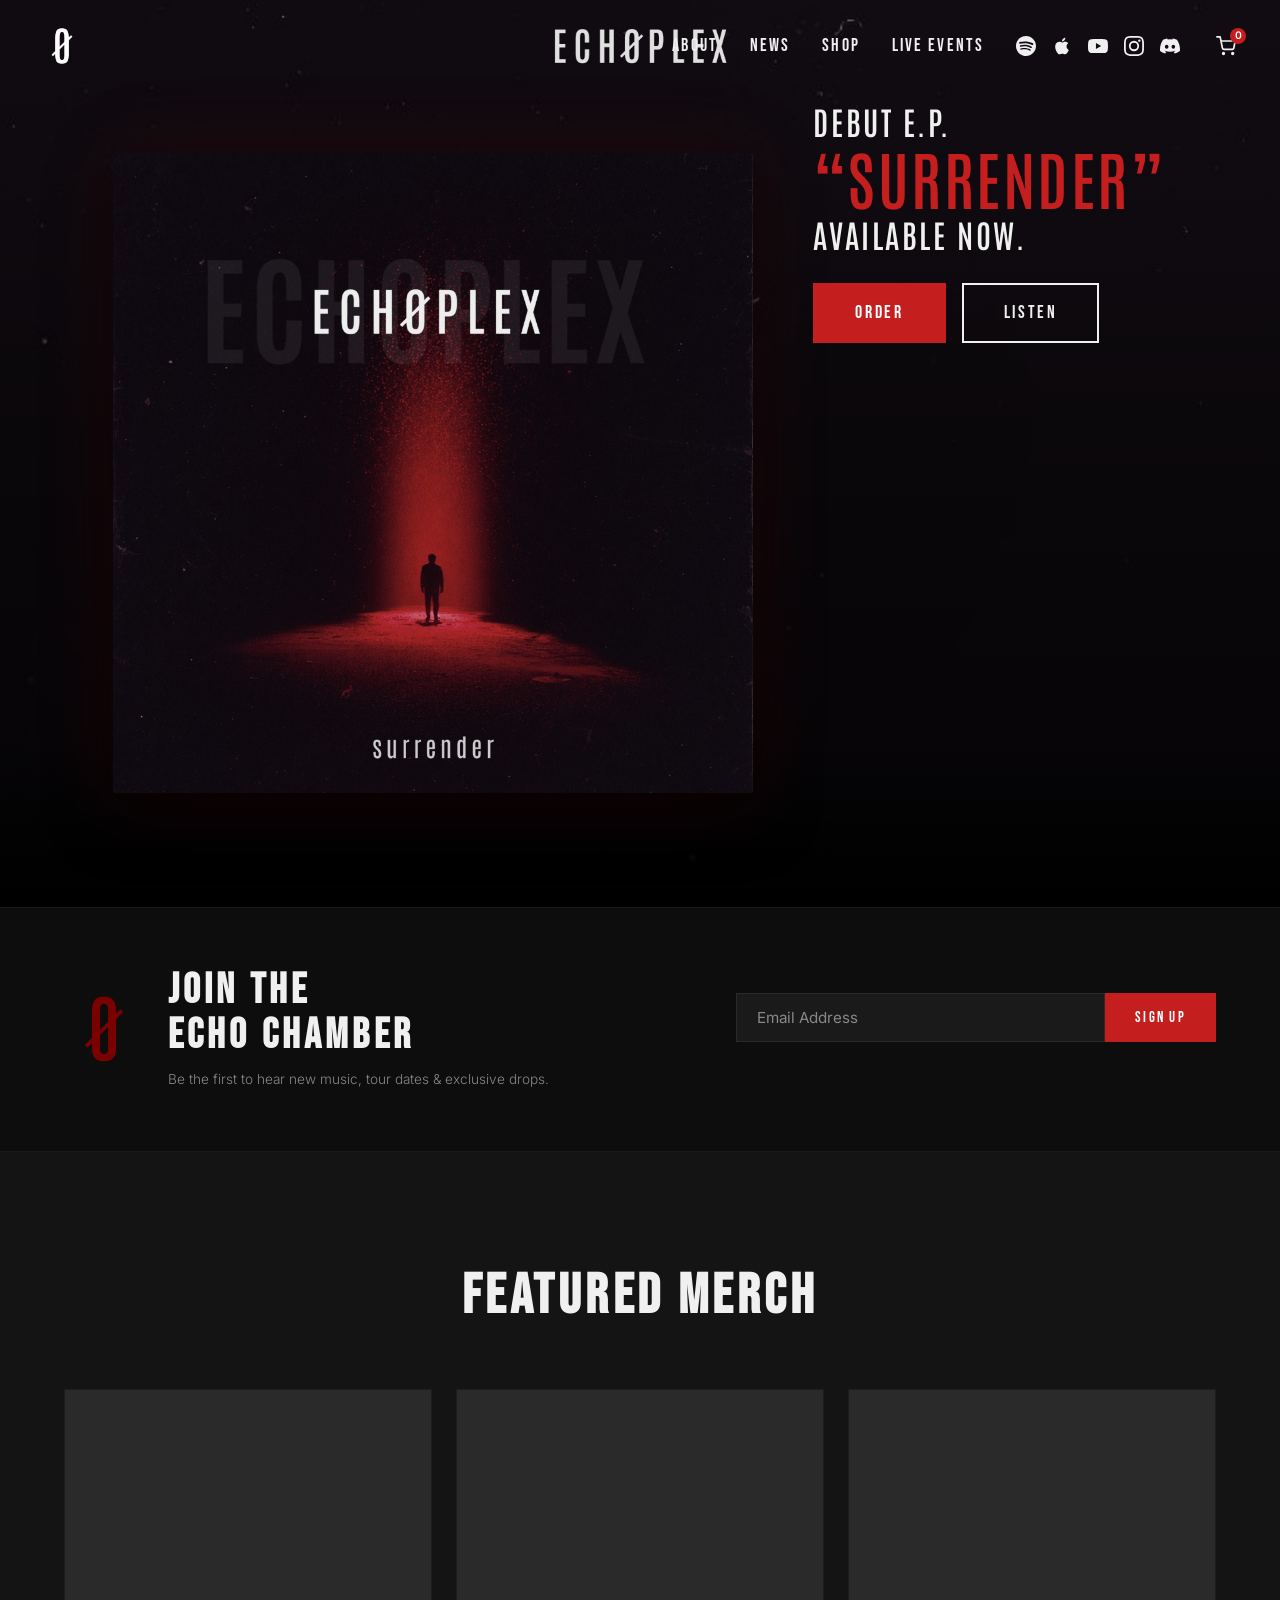
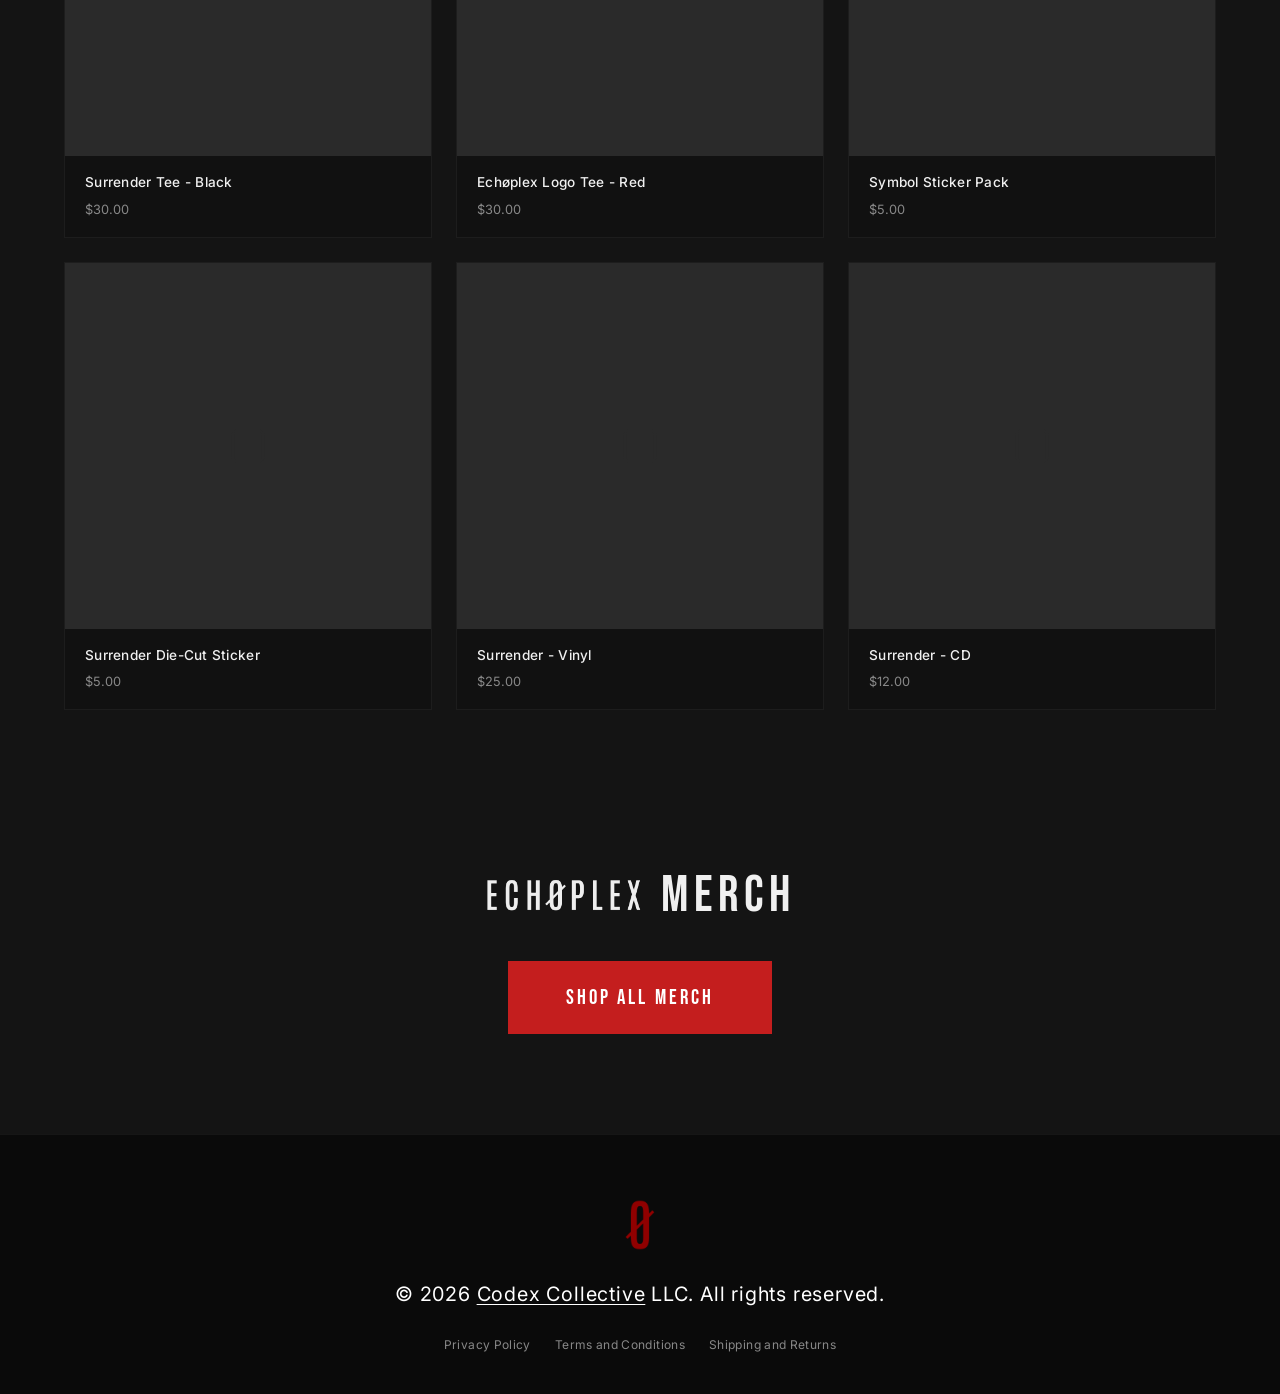
==== commit 20f9a0ce: "Add PDP image gallery, quantity selector, cart images, and fix checkout - Product detail page now sh" ====
--- a/index.html
+++ b/index.html
@@ -246,10 +246,13 @@
         <span id="pdpBreadcrumbTitle">Product</span>
       </nav>
       <div class="pdp__layout">
-        <div class="pdp__image" id="pdpImage">
-          <div class="merch__placeholder">
-            <svg viewBox="0 0 24 24" fill="none" stroke="currentColor" stroke-width="1.5" width="64" height="64"><rect x="3" y="3" width="18" height="18" rx="2"/></svg>
-          </div>
+        <div class="pdp__gallery">
+          <div class="pdp__image" id="pdpImage">
+            <div class="merch__placeholder">
+              <svg viewBox="0 0 24 24" fill="none" stroke="currentColor" stroke-width="1.5" width="64" height="64"><rect x="3" y="3" width="18" height="18" rx="2"/></svg>
+            </div>
+          </div>
+          <div class="pdp__thumbs" id="pdpThumbs"></div>
         </div>
         <div class="pdp__details">
           <h1 class="pdp__title" id="pdpTitle">Product Name</h1>
@@ -259,6 +262,11 @@
             <div class="pdp__variant-options" id="pdpVariantOptions"></div>
           </div>
           <div class="pdp__actions">
+            <div class="pdp__qty">
+              <button class="pdp__qty-btn" id="pdpQtyMinus">−</button>
+              <input type="number" class="pdp__qty-input" id="pdpQty" value="1" min="1" max="99">
+              <button class="pdp__qty-btn" id="pdpQtyPlus">+</button>
+            </div>
             <button class="btn btn--primary btn--lg pdp__add-to-cart" id="pdpAddToCart">Add to Cart</button>
           </div>
           <div class="pdp__description" id="pdpDescription"></div>
--- a/css/style.css
+++ b/css/style.css
@@ -673,7 +673,14 @@
   position: relative;
   aspect-ratio: 1;
   overflow: hidden;
-  background: var(--gray-dark);
+  background: #2A2A2A;
+  padding: 24px;
+}
+
+.merch__img-wrap img {
+  width: 100%;
+  height: 100%;
+  object-fit: contain;
 }
 
 .merch__placeholder {
@@ -850,17 +857,18 @@
 
 .shop-card__img {
   aspect-ratio: 1;
-  background: var(--gray-dark);
+  background: #2A2A2A;
   overflow: hidden;
   display: flex;
   align-items: center;
   justify-content: center;
+  padding: 24px;
 }
 
 .shop-card__img img {
   width: 100%;
   height: 100%;
-  object-fit: cover;
+  object-fit: contain;
 }
 
 .shop-card__info {
@@ -1829,24 +1837,79 @@
   align-items: start;
 }
 
+.pdp__gallery {
+  display: flex;
+  flex-direction: column;
+  gap: 12px;
+}
+
 .pdp__image {
   aspect-ratio: 1;
-  background: var(--gray-dark);
+  background: #2A2A2A;
   overflow: hidden;
   display: flex;
   align-items: center;
   justify-content: center;
   border: 1px solid rgba(255, 255, 255, 0.05);
+  padding: 24px;
+  position: relative;
+}
+
+.pdp__image-label {
+  position: absolute;
+  top: 12px;
+  right: 12px;
+  background: rgba(0, 0, 0, 0.7);
+  color: var(--gray-light);
+  font-size: 0.7rem;
+  font-weight: 500;
+  letter-spacing: 0.08em;
+  text-transform: uppercase;
+  padding: 4px 10px;
+  border-radius: 3px;
+  pointer-events: none;
+  z-index: 2;
 }
 
 .pdp__image img {
   width: 100%;
   height: 100%;
-  object-fit: cover;
+  object-fit: contain;
 }
 
 .pdp__image .merch__placeholder {
   color: var(--gray-mid);
+}
+
+.pdp__thumbs {
+  display: flex;
+  gap: 10px;
+}
+
+.pdp__thumb {
+  width: 72px;
+  height: 72px;
+  background: #2A2A2A;
+  border: 2px solid transparent;
+  border-radius: 4px;
+  overflow: hidden;
+  cursor: pointer;
+  padding: 6px;
+  transition: var(--transition);
+}
+
+.pdp__thumb:hover {
+  border-color: var(--gray);
+}
+
+.pdp__thumb.active {
+  border-color: var(--white-pure);
+}
+
+.pdp__thumb img {
+  width: 100%;
+  height: 100%;
+  object-fit: contain;
 }
 
 .pdp__details {
@@ -1916,10 +1979,60 @@
 
 .pdp__actions {
   margin-top: 12px;
+  display: flex;
+  align-items: center;
+  gap: 12px;
+}
+
+.pdp__qty {
+  display: flex;
+  align-items: center;
+  border: 1px solid var(--gray-mid);
+  border-radius: 4px;
+  overflow: hidden;
+  flex-shrink: 0;
+}
+
+.pdp__qty-btn {
+  width: 40px;
+  height: 44px;
+  background: transparent;
+  border: none;
+  color: var(--white);
+  font-size: 1.1rem;
+  cursor: pointer;
+  transition: var(--transition);
+  display: flex;
+  align-items: center;
+  justify-content: center;
+}
+
+.pdp__qty-btn:hover {
+  background: rgba(255, 255, 255, 0.08);
+}
+
+.pdp__qty-input {
+  width: 44px;
+  height: 44px;
+  background: transparent;
+  border: none;
+  border-left: 1px solid var(--gray-mid);
+  border-right: 1px solid var(--gray-mid);
+  color: var(--white);
+  font-family: var(--font-body);
+  font-size: 0.95rem;
+  text-align: center;
+  -moz-appearance: textfield;
+}
+
+.pdp__qty-input::-webkit-outer-spin-button,
+.pdp__qty-input::-webkit-inner-spin-button {
+  -webkit-appearance: none;
+  margin: 0;
 }
 
 .pdp__add-to-cart {
-  width: 100%;
+  flex: 1;
 }
 
 .pdp__description {
@@ -2056,9 +2169,17 @@
 .cart-panel__item-img {
   width: 64px;
   height: 64px;
-  background: var(--gray-dark);
+  background: #2A2A2A;
   border-radius: 2px;
   flex-shrink: 0;
+  overflow: hidden;
+  padding: 6px;
+}
+
+.cart-panel__item-img img {
+  width: 100%;
+  height: 100%;
+  object-fit: contain;
 }
 
 .cart-panel__item-info {
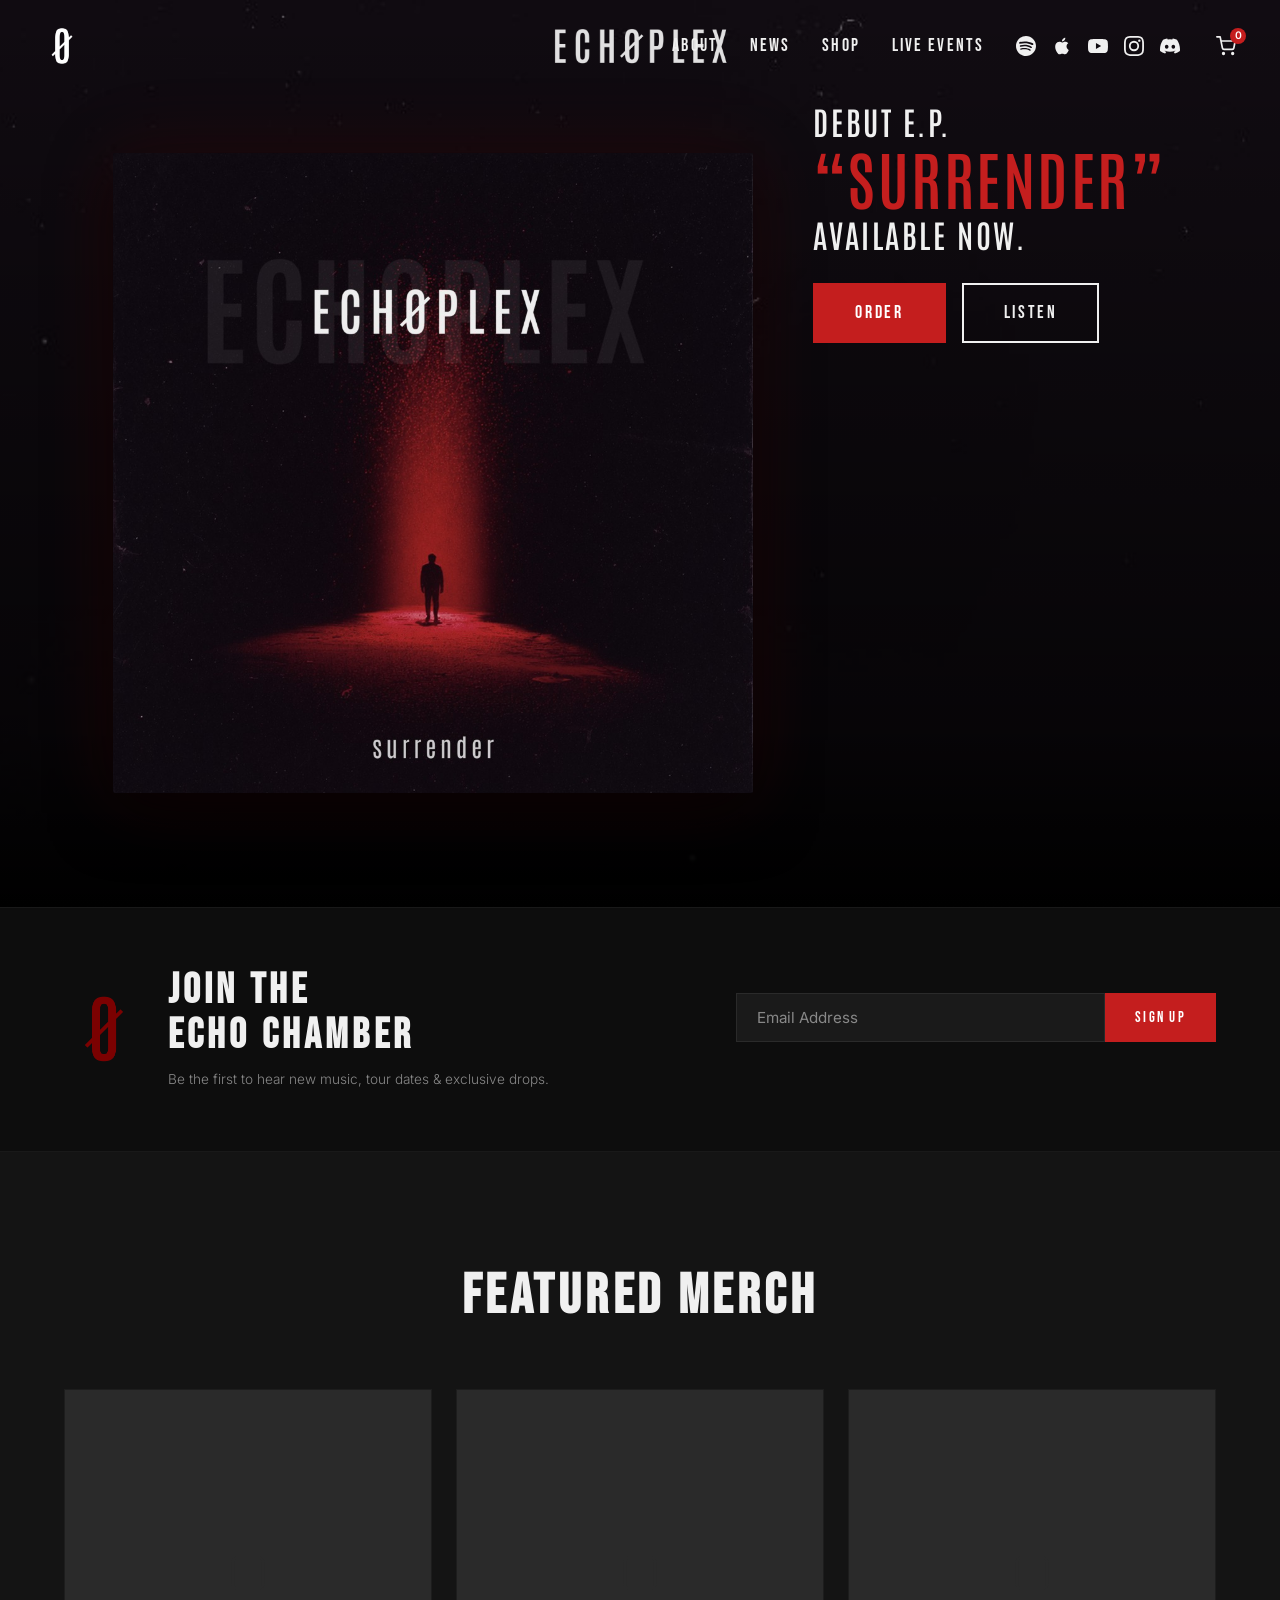
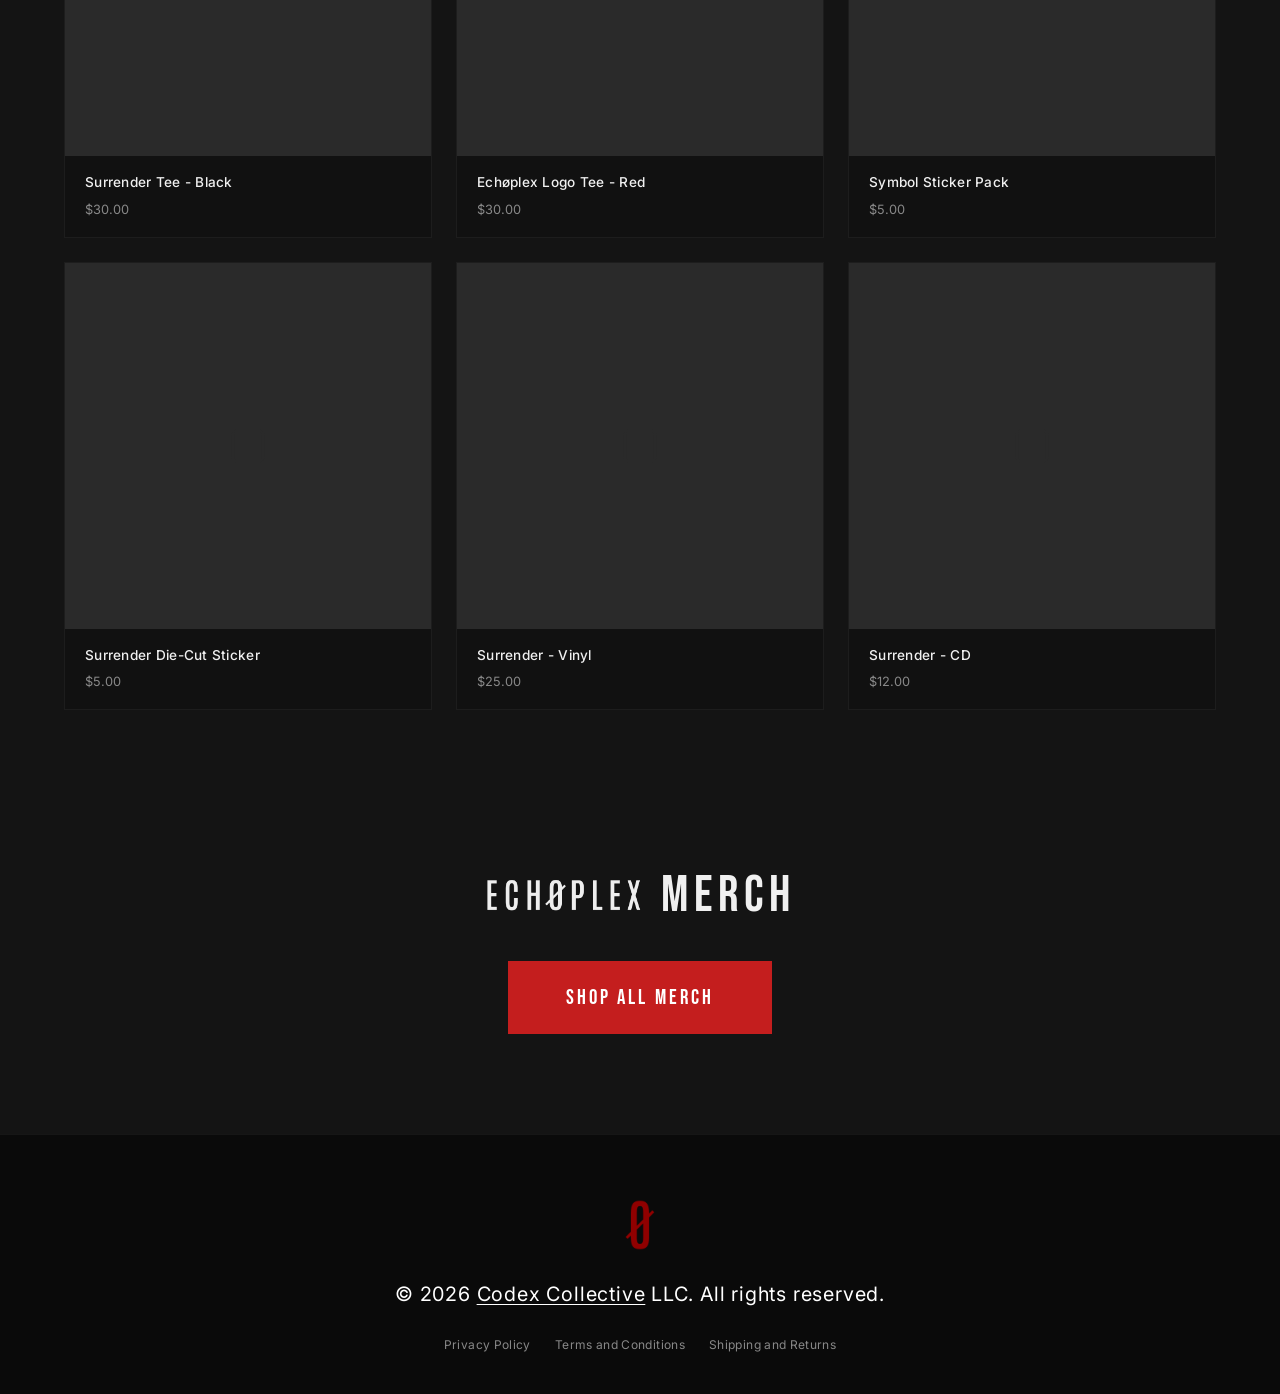
==== commit e88ddb84: "Add vendor prefixes and fallbacks for older browser support - Webkit/MS prefixes for flexbox, transf" ====
--- a/index.html
+++ b/index.html
@@ -2,6 +2,7 @@
 <html lang="en">
 <head>
   <meta charset="UTF-8">
+  <meta http-equiv="X-UA-Compatible" content="IE=edge">
   <meta name="viewport" content="width=device-width, initial-scale=1.0">
   <title>ECHØPLEX | Official Website</title>
   <meta name="description" content="ECHØPLEX - Debut E.P. 'Surrender' available now.">
--- a/css/style.css
+++ b/css/style.css
@@ -35,8 +35,11 @@
 }
 
 body {
+  font-family: 'Inter', -apple-system, BlinkMacSystemFont, sans-serif;
   font-family: var(--font-body);
+  background-color: #0a0a0a;
   background-color: var(--black);
+  color: #f0f0f0;
   color: var(--white);
   line-height: 1.6;
   overflow-x: hidden;
@@ -145,34 +148,47 @@
   left: 0;
   right: 0;
   z-index: 1000;
-  display: flex;
-  align-items: center;
+  display: -webkit-box;
+  display: -ms-flexbox;
+  display: flex;
+  -webkit-box-align: center;
+  -ms-flex-align: center;
+  align-items: center;
+  -webkit-box-pack: justify;
+  -ms-flex-pack: justify;
   justify-content: space-between;
   padding: 24px 40px;
+  -webkit-transition: all 0.3s ease;
   transition: var(--transition);
   background: transparent;
 }
 
 .nav--scrolled {
   background: rgba(10, 10, 10, 0.95);
+  -webkit-backdrop-filter: blur(20px);
   backdrop-filter: blur(20px);
-  -webkit-backdrop-filter: blur(20px);
   padding: 18px 40px;
+  -webkit-box-shadow: 0 2px 40px rgba(0, 0, 0, 0.5);
   box-shadow: 0 2px 40px rgba(0, 0, 0, 0.5);
 }
 
 .nav__logo {
   z-index: 1001;
+  -webkit-box-flex: 1;
+  -ms-flex: 1;
   flex: 1;
+  min-width: 0;
 }
 
 .nav__symbol {
   width: 44px;
   height: 44px;
+  -webkit-transition: all 0.3s ease;
   transition: var(--transition);
 }
 
 .nav__symbol:hover {
+  -webkit-filter: drop-shadow(0 0 8px rgba(196, 30, 30, 0.6));
   filter: drop-shadow(0 0 8px rgba(196, 30, 30, 0.6));
 }
 
@@ -180,13 +196,17 @@
   position: absolute;
   left: 50%;
   top: 50%;
+  -webkit-transform: translate(-50%, -50%);
+  -ms-transform: translate(-50%, -50%);
   transform: translate(-50%, -50%);
   z-index: 1001;
+  pointer-events: auto;
 }
 
 .nav__center a {
   display: block;
   height: 56px;
+  width: 191px;
   aspect-ratio: 1024 / 300;
   background: var(--white);
   -webkit-mask-image: url(../assets/band-logo.png);
@@ -199,6 +219,7 @@
   mask-position: center;
   -webkit-mask-mode: luminance;
   mask-mode: luminance;
+  -webkit-transition: all 0.3s ease;
   transition: var(--transition);
 }
 
@@ -211,17 +232,48 @@
 }
 
 .nav__right {
-  display: flex;
+  display: -webkit-box;
+  display: -ms-flexbox;
+  display: flex;
+  -webkit-box-align: center;
+  -ms-flex-align: center;
   align-items: center;
   gap: 32px;
+  -webkit-box-flex: 1;
+  -ms-flex: 1;
   flex: 1;
+  -webkit-box-pack: end;
+  -ms-flex-pack: end;
   justify-content: flex-end;
+  min-width: 0;
+}
+
+.nav__right > * + * {
+  margin-left: 32px;
+}
+
+@supports (gap: 32px) {
+  .nav__right > * + * {
+    margin-left: 0;
+  }
 }
 
 .nav__links {
   list-style: none;
+  display: -webkit-box;
+  display: -ms-flexbox;
   display: flex;
   gap: 32px;
+}
+
+.nav__links li + li {
+  margin-left: 32px;
+}
+
+@supports (gap: 32px) {
+  .nav__links li + li {
+    margin-left: 0;
+  }
 }
 
 .nav__links a {
@@ -260,20 +312,42 @@
 }
 
 .nav__socials {
-  display: flex;
+  display: -webkit-box;
+  display: -ms-flexbox;
+  display: flex;
+  -webkit-box-align: center;
+  -ms-flex-align: center;
   align-items: center;
   gap: 16px;
 }
 
 .nav__socials a {
   color: var(--white);
-  transition: var(--transition);
-  display: flex;
-  align-items: center;
+  -webkit-transition: all 0.3s ease;
+  transition: var(--transition);
+  display: -webkit-box;
+  display: -ms-flexbox;
+  display: flex;
+  -webkit-box-align: center;
+  -ms-flex-align: center;
+  align-items: center;
+  margin-left: 16px;
+}
+
+.nav__socials a:first-child {
+  margin-left: 0;
+}
+
+@supports (gap: 16px) {
+  .nav__socials a {
+    margin-left: 0;
+  }
 }
 
 .nav__socials a:hover {
   color: var(--red-glow);
+  -webkit-transform: translateY(-2px);
+  -ms-transform: translateY(-2px);
   transform: translateY(-2px);
 }
 
@@ -439,15 +513,25 @@
 .hero__content {
   position: relative;
   z-index: 1;
-  display: flex;
+  display: -webkit-box;
+  display: -ms-flexbox;
+  display: flex;
+  -webkit-box-orient: horizontal;
+  -webkit-box-direction: normal;
+  -ms-flex-direction: row;
   flex-direction: row;
-  align-items: center;
+  -webkit-box-align: center;
+  -ms-flex-align: center;
+  align-items: center;
+  -webkit-box-pack: center;
+  -ms-flex-pack: center;
   justify-content: center;
   width: 100%;
   max-width: 1100px;
   margin: 0 auto;
   padding: 100px 48px 60px;
   gap: 60px;
+  -webkit-animation: fadeInUp 1.2s ease-out;
   animation: fadeInUp 1.2s ease-out;
 }
 
@@ -675,6 +759,21 @@
   overflow: hidden;
   background: #2A2A2A;
   padding: 24px;
+}
+
+@supports not (aspect-ratio: 1) {
+  .merch__img-wrap {
+    padding-top: 100%;
+  }
+  .merch__img-wrap img {
+    position: absolute;
+    top: 24px;
+    left: 24px;
+    right: 24px;
+    bottom: 24px;
+    width: calc(100% - 48px);
+    height: calc(100% - 48px);
+  }
 }
 
 .merch__img-wrap img {
@@ -859,10 +958,35 @@
   aspect-ratio: 1;
   background: #2A2A2A;
   overflow: hidden;
-  display: flex;
-  align-items: center;
+  display: -webkit-box;
+  display: -ms-flexbox;
+  display: flex;
+  -webkit-box-align: center;
+  -ms-flex-align: center;
+  align-items: center;
+  -webkit-box-pack: center;
+  -ms-flex-pack: center;
   justify-content: center;
   padding: 24px;
+  position: relative;
+}
+
+@supports not (aspect-ratio: 1) {
+  .shop-card__img {
+    padding-top: calc(100% - 48px);
+    padding-left: 24px;
+    padding-right: 24px;
+    padding-bottom: 24px;
+  }
+  .shop-card__img img {
+    position: absolute;
+    top: 24px;
+    left: 24px;
+    right: 24px;
+    bottom: 24px;
+    width: calc(100% - 48px);
+    height: calc(100% - 48px);
+  }
 }
 
 .shop-card__img img {
@@ -2491,22 +2615,48 @@
    ANIMATIONS
    ============================================ */
 
+@-webkit-keyframes fadeInUp {
+  from {
+    opacity: 0;
+    -webkit-transform: translateY(40px);
+    transform: translateY(40px);
+  }
+  to {
+    opacity: 1;
+    -webkit-transform: translateY(0);
+    transform: translateY(0);
+  }
+}
 @keyframes fadeInUp {
   from {
     opacity: 0;
+    -webkit-transform: translateY(40px);
     transform: translateY(40px);
   }
   to {
     opacity: 1;
+    -webkit-transform: translateY(0);
     transform: translateY(0);
   }
 }
 
+@-webkit-keyframes pulseGlow {
+  0%, 100% {
+    -webkit-box-shadow: 0 0 8px rgba(196, 30, 30, 0.4);
+    box-shadow: 0 0 8px rgba(196, 30, 30, 0.4);
+  }
+  50% {
+    -webkit-box-shadow: 0 0 24px rgba(196, 30, 30, 0.8), 0 0 48px rgba(196, 30, 30, 0.3);
+    box-shadow: 0 0 24px rgba(196, 30, 30, 0.8), 0 0 48px rgba(196, 30, 30, 0.3);
+  }
+}
 @keyframes pulseGlow {
   0%, 100% {
+    -webkit-box-shadow: 0 0 8px rgba(196, 30, 30, 0.4);
     box-shadow: 0 0 8px rgba(196, 30, 30, 0.4);
   }
   50% {
+    -webkit-box-shadow: 0 0 24px rgba(196, 30, 30, 0.8), 0 0 48px rgba(196, 30, 30, 0.3);
     box-shadow: 0 0 24px rgba(196, 30, 30, 0.8), 0 0 48px rgba(196, 30, 30, 0.3);
   }
 }
@@ -2514,12 +2664,17 @@
 /* Scroll reveal animations */
 .reveal {
   opacity: 0;
+  -webkit-transform: translateY(30px);
+  -ms-transform: translateY(30px);
   transform: translateY(30px);
+  -webkit-transition: opacity 0.8s ease-out, -webkit-transform 0.8s ease-out;
   transition: opacity 0.8s ease-out, transform 0.8s ease-out;
 }
 
 .reveal.visible {
   opacity: 1;
+  -webkit-transform: translateY(0);
+  -ms-transform: translateY(0);
   transform: translateY(0);
 }
 
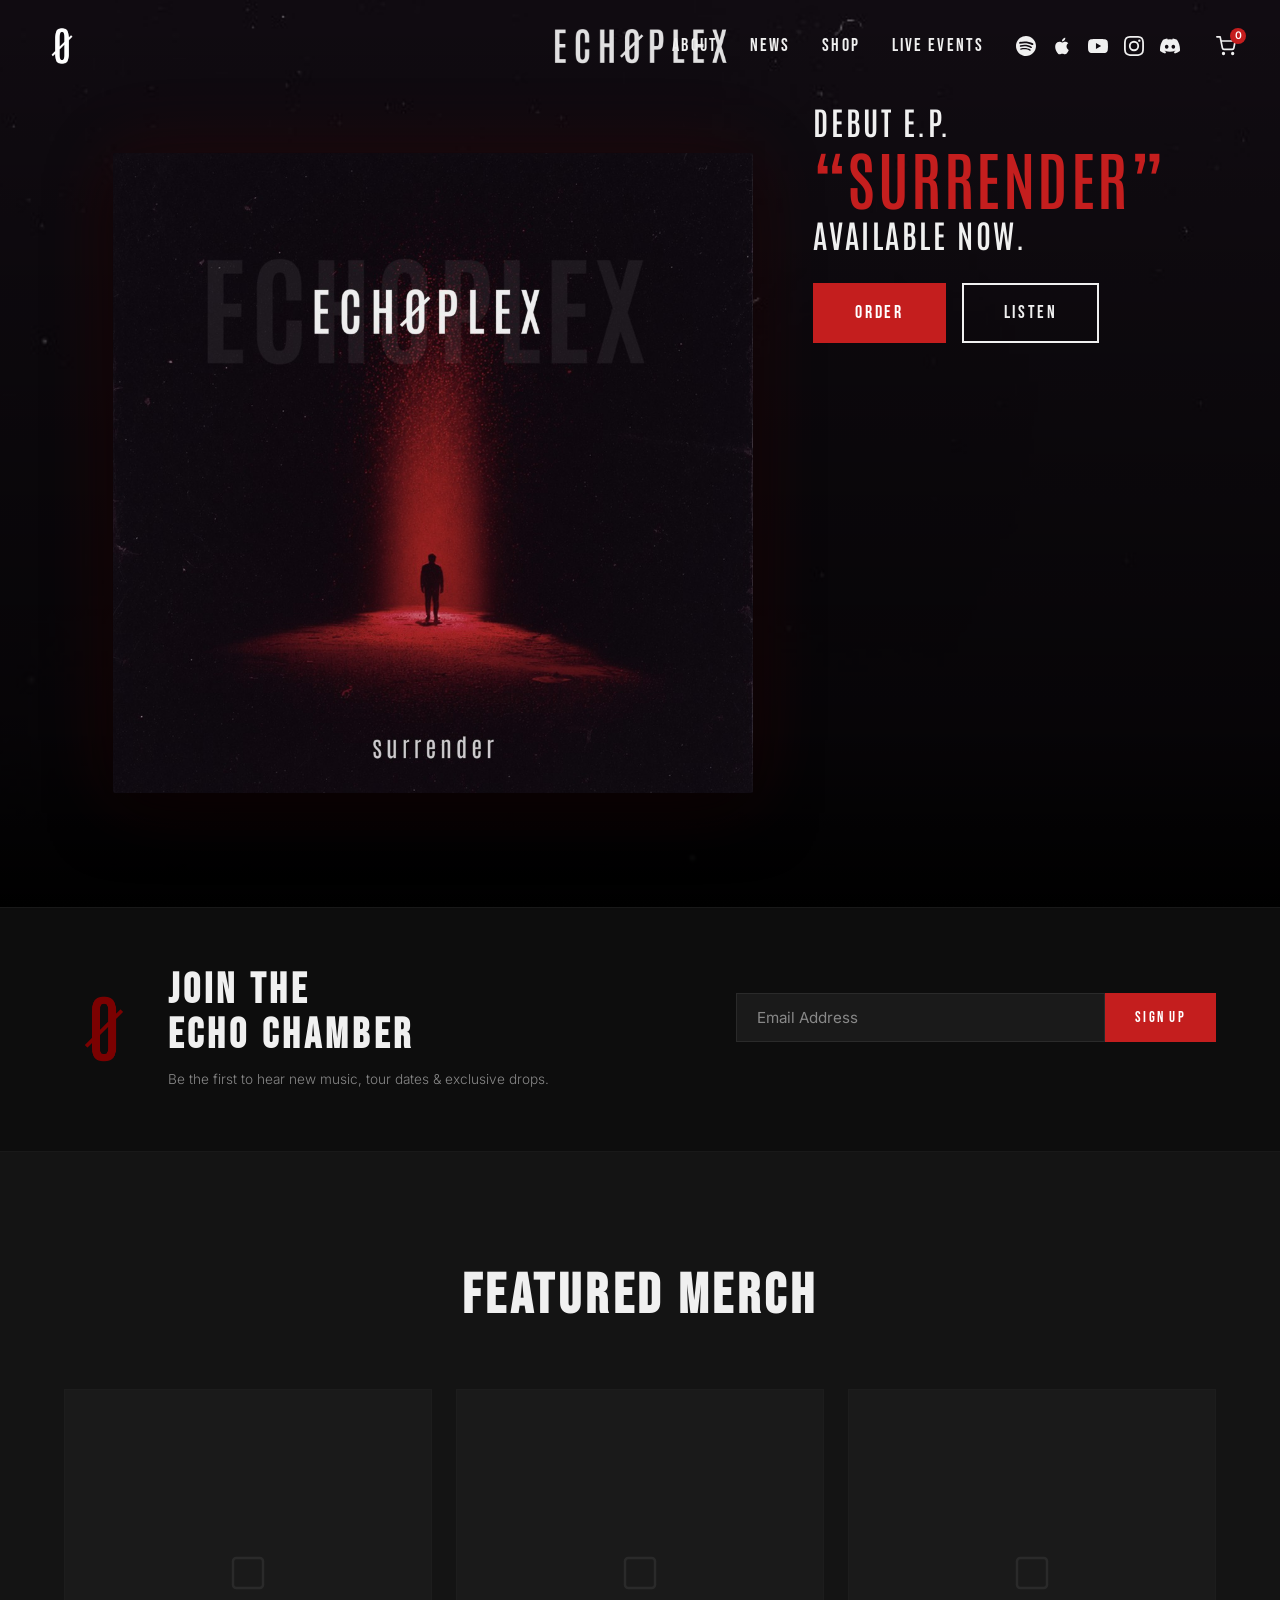
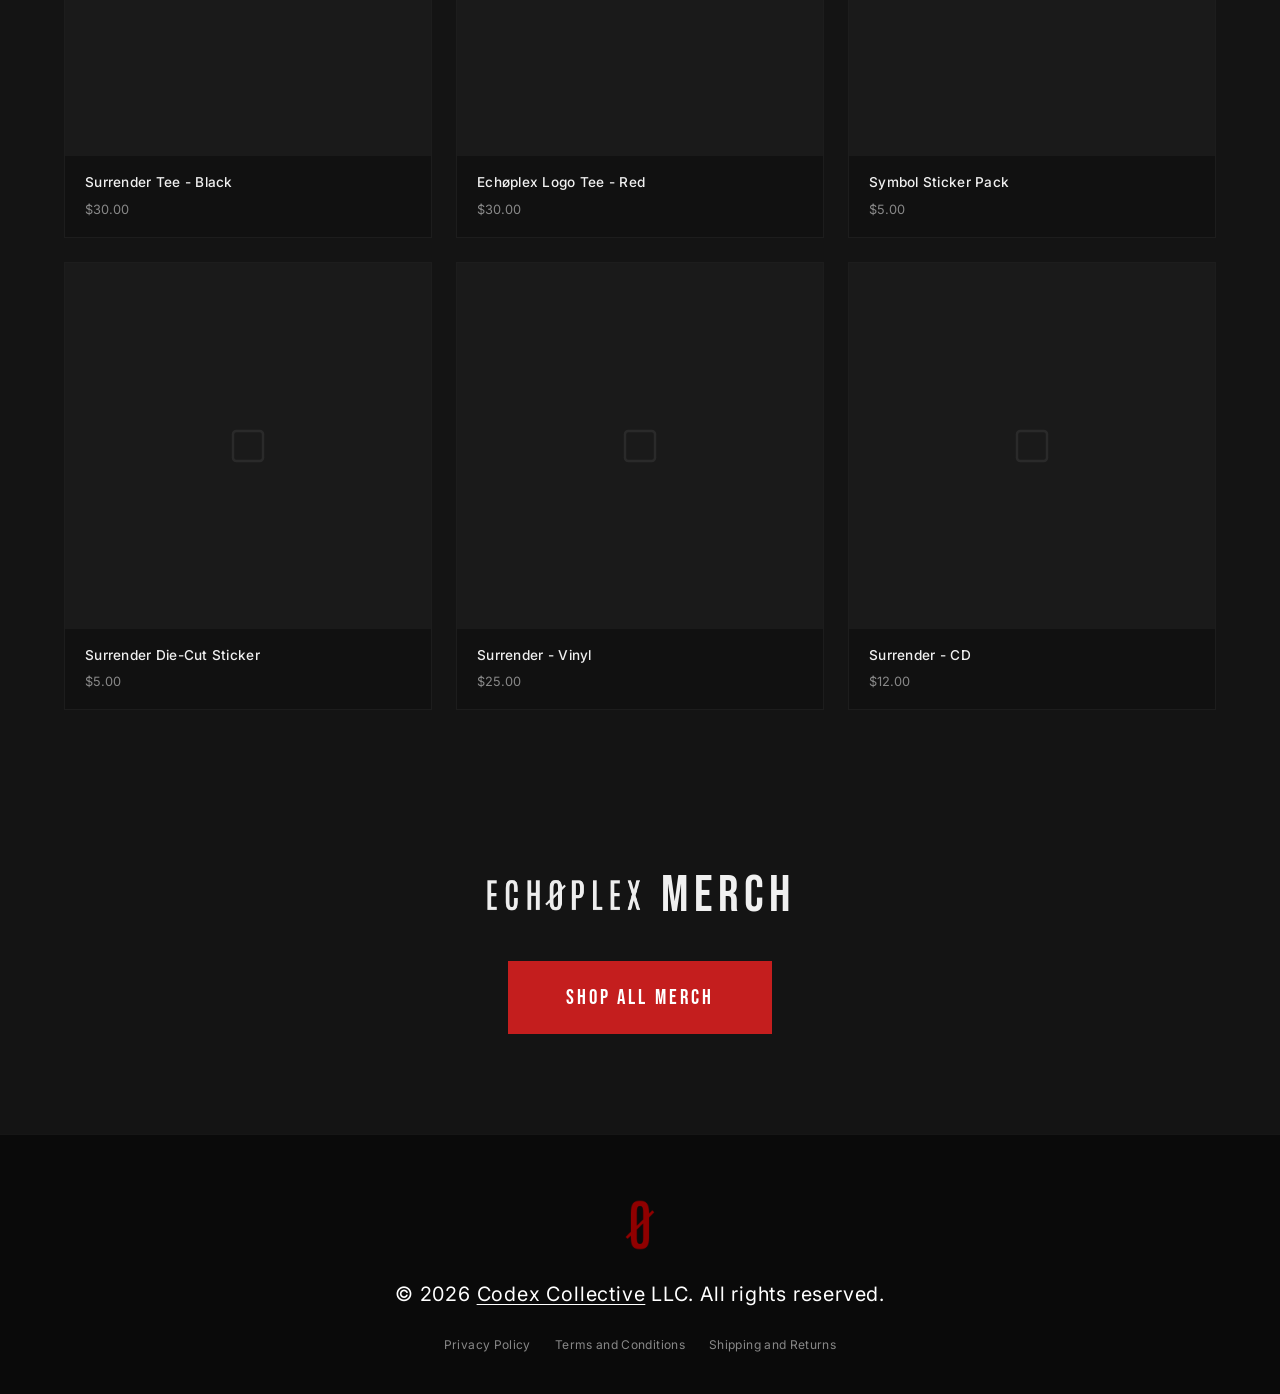
==== commit 565a6edb: "Remove vinyl post, add Supabase persistence for likes and comments - Remove vinyl announcement post " ====
--- a/index.html
+++ b/index.html
@@ -316,8 +316,8 @@
             </div>
           </div>
           <div class="about-contact__epk">
-            <p>Download the full Electronic Press Kit including hi-res photos, logos, and technical rider.</p>
-            <a href="#" class="btn btn--primary">Download EPK</a>
+            <p>View the full Electronic Press Kit including bio, members, discography, and contact information.</p>
+            <a href="epk/" target="_blank" class="btn btn--primary">View EPK</a>
           </div>
         </div>
       </div>
@@ -330,21 +330,17 @@
         <div class="about-members__grid about-members__grid--two">
           <div class="about-member">
             <div class="about-member__photo">
-              <div class="about-member__placeholder">
-                <svg viewBox="0 0 24 24" fill="none" stroke="currentColor" stroke-width="1.5" width="40" height="40"><circle cx="12" cy="10" r="4"/><path d="M4 22c0-4.42 3.58-8 8-8s8 3.58 8 8"/></svg>
-              </div>
+              <img src="assets/sammy.png" alt="Sammy Mata">
             </div>
             <h3>Sammy Mata</h3>
             <p>Vocals / Guitar / Programming</p>
           </div>
           <div class="about-member">
             <div class="about-member__photo">
-              <div class="about-member__placeholder">
-                <svg viewBox="0 0 24 24" fill="none" stroke="currentColor" stroke-width="1.5" width="40" height="40"><circle cx="12" cy="10" r="4"/><path d="M4 22c0-4.42 3.58-8 8-8s8 3.58 8 8"/></svg>
-              </div>
+              <img src="assets/rob.png" alt="Rob Hoyt">
             </div>
             <h3>Rob Hoyt</h3>
-            <p>Vocals / Guitars / Bass / Drums / Programming / Synths</p>
+            <p>Vocals / Guitar / Bass / Drums / Programming / Synth</p>
           </div>
         </div>
       </div>
@@ -387,45 +383,8 @@
       <div class="news-page__layout">
       <div class="news-feed" id="newsFeed">
 
-        <!-- Post - Vinyl Announcement -->
-        <article class="news-post">
-          <div class="news-post__header">
-            <img src="assets/symbol-logo.png" alt="" class="news-post__avatar">
-            <div class="news-post__meta">
-              <span class="news-post__author">ECHØPLEX</span>
-              <span class="news-post__time">Feb 22, 2026</span>
-            </div>
-          </div>
-          <div class="news-post__body">
-            <p>Surrender Vinyl's will be ready to ship in April. We are taking orders now. The first run will be limited to 500 copies and will feature a secret bonus song on side B.</p>
-          </div>
-          <div class="news-post__media">
-            <img src="assets/vinyl-promo.png" alt="Surrender Vinyl" loading="lazy">
-          </div>
-          <div class="news-post__cta">
-            <a href="https://echoplexmusic.com/#product/surrender-vinyl" class="btn btn--primary">Order Vinyl</a>
-          </div>
-          <div class="news-post__reactions">
-            <button class="news-reaction" data-type="heart">
-              <svg viewBox="0 0 24 24" fill="none" stroke="currentColor" stroke-width="2" width="18" height="18"><path d="M20.84 4.61a5.5 5.5 0 00-7.78 0L12 5.67l-1.06-1.06a5.5 5.5 0 00-7.78 7.78l1.06 1.06L12 21.23l7.78-7.78 1.06-1.06a5.5 5.5 0 000-7.78z"/></svg>
-              <span>0</span>
-            </button>
-            <button class="news-reaction news-reaction--comment" data-type="comment">
-              <svg viewBox="0 0 24 24" fill="none" stroke="currentColor" stroke-width="2" width="18" height="18"><path d="M21 15a2 2 0 01-2 2H7l-4 4V5a2 2 0 012-2h14a2 2 0 012 2z"/></svg>
-              <span>0</span>
-            </button>
-          </div>
-          <div class="news-comments" style="display:none;">
-            <div class="news-comment__input">
-              <div class="news-comment__avatar"></div>
-              <input type="text" placeholder="Write a reply...">
-              <button class="btn btn--primary btn--sm">Reply</button>
-            </div>
-          </div>
-        </article>
-
         <!-- Post - Debut EP Launch -->
-        <article class="news-post">
+        <article class="news-post" data-post-id="ep-launch">
           <div class="news-post__header">
             <img src="assets/symbol-logo.png" alt="" class="news-post__avatar">
             <div class="news-post__meta">
@@ -645,6 +604,7 @@
   </aside>
 
   <script src="js/shopify.js"></script>
+  <script src="js/supabase.js"></script>
   <script src="js/main.js"></script>
 </body>
 </html>
--- a/css/style.css
+++ b/css/style.css
@@ -717,6 +717,14 @@
   pointer-events: none;
 }
 
+.signup__confirmation.success {
+  color: var(--red-glow);
+}
+
+.signup__confirmation.error {
+  color: #ff8b8b;
+}
+
 .signup__confirmation.show {
   opacity: 1;
   transform: translateY(0);
@@ -757,8 +765,7 @@
   position: relative;
   aspect-ratio: 1;
   overflow: hidden;
-  background: #2A2A2A;
-  padding: 24px;
+  background: var(--gray-dark);
 }
 
 @supports not (aspect-ratio: 1) {
@@ -767,12 +774,10 @@
   }
   .merch__img-wrap img {
     position: absolute;
-    top: 24px;
-    left: 24px;
-    right: 24px;
-    bottom: 24px;
-    width: calc(100% - 48px);
-    height: calc(100% - 48px);
+    top: 0;
+    left: 0;
+    width: 100%;
+    height: 100%;
   }
 }
 
@@ -1180,6 +1185,12 @@
   border: 1px solid rgba(255, 255, 255, 0.05);
   margin-bottom: 20px;
   overflow: hidden;
+}
+
+.about-member__photo img {
+  width: 100%;
+  height: 100%;
+  object-fit: cover;
 }
 
 .about-member__placeholder {
